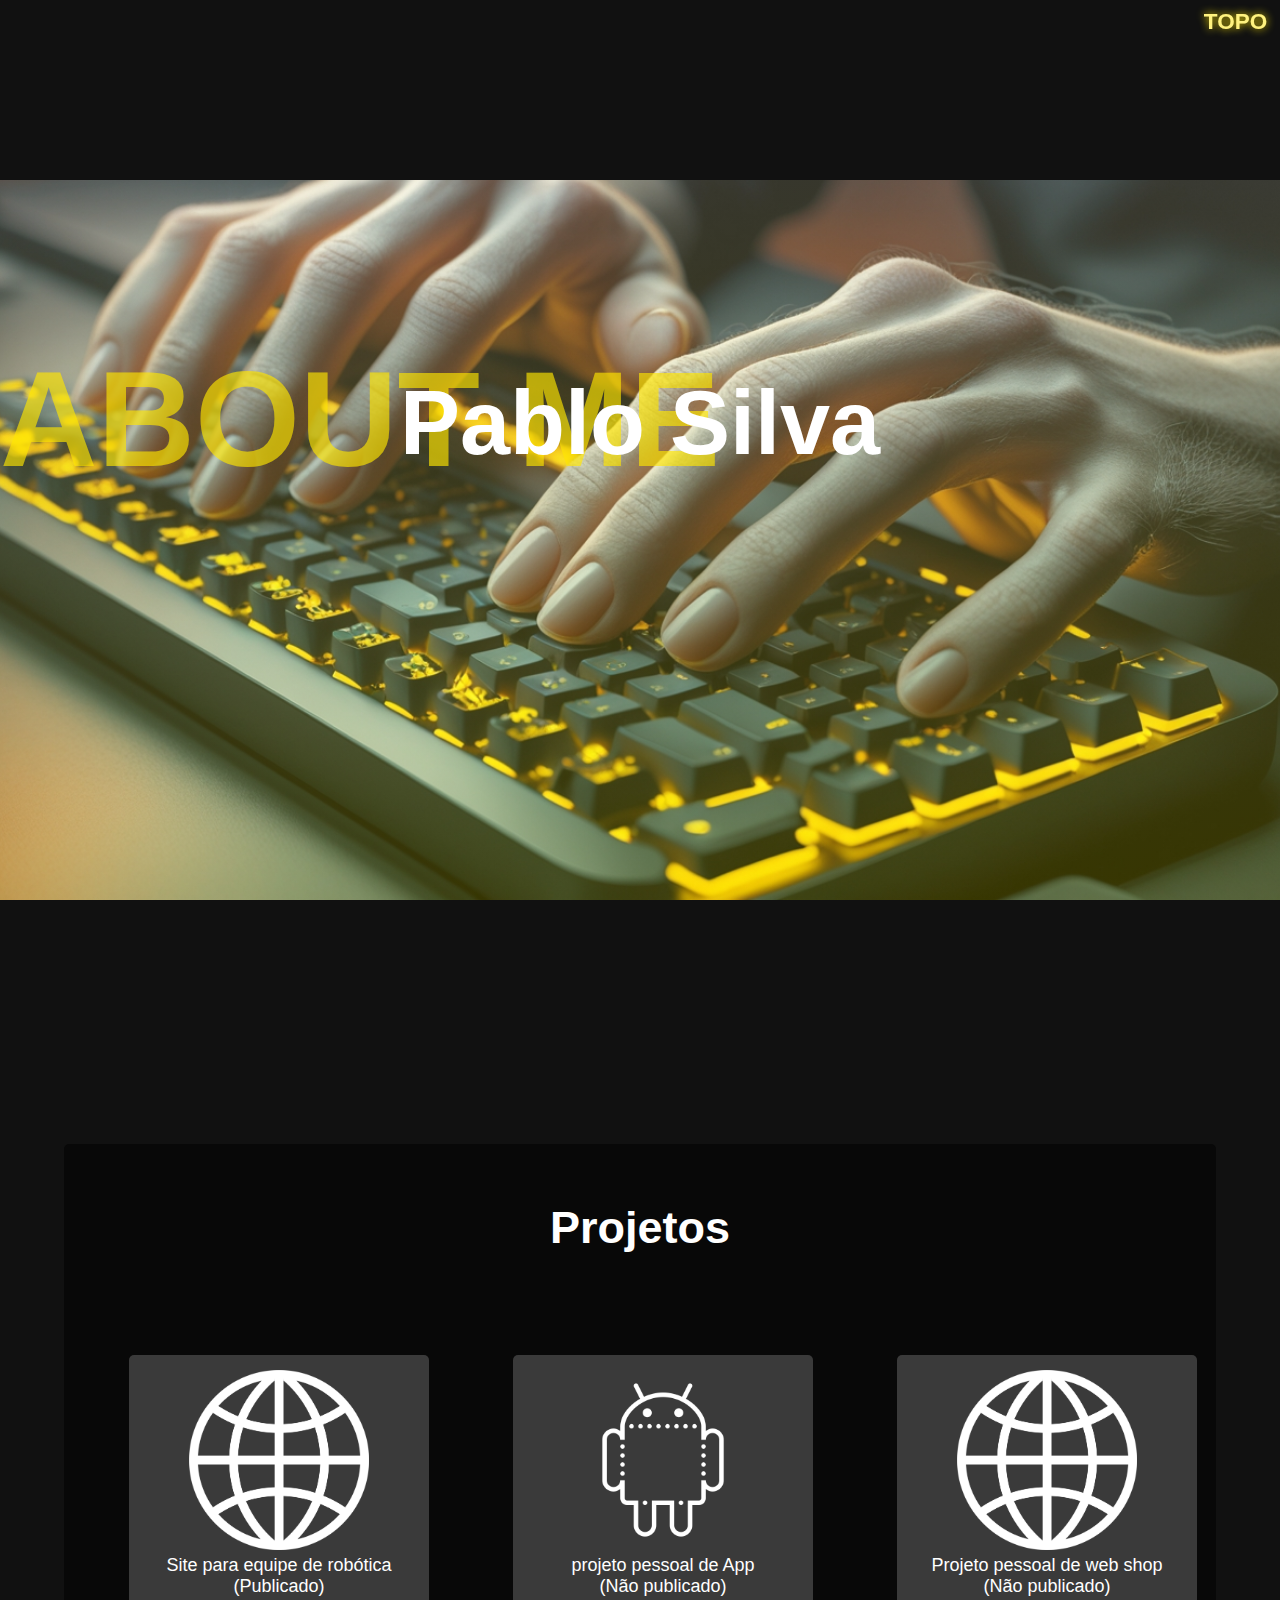
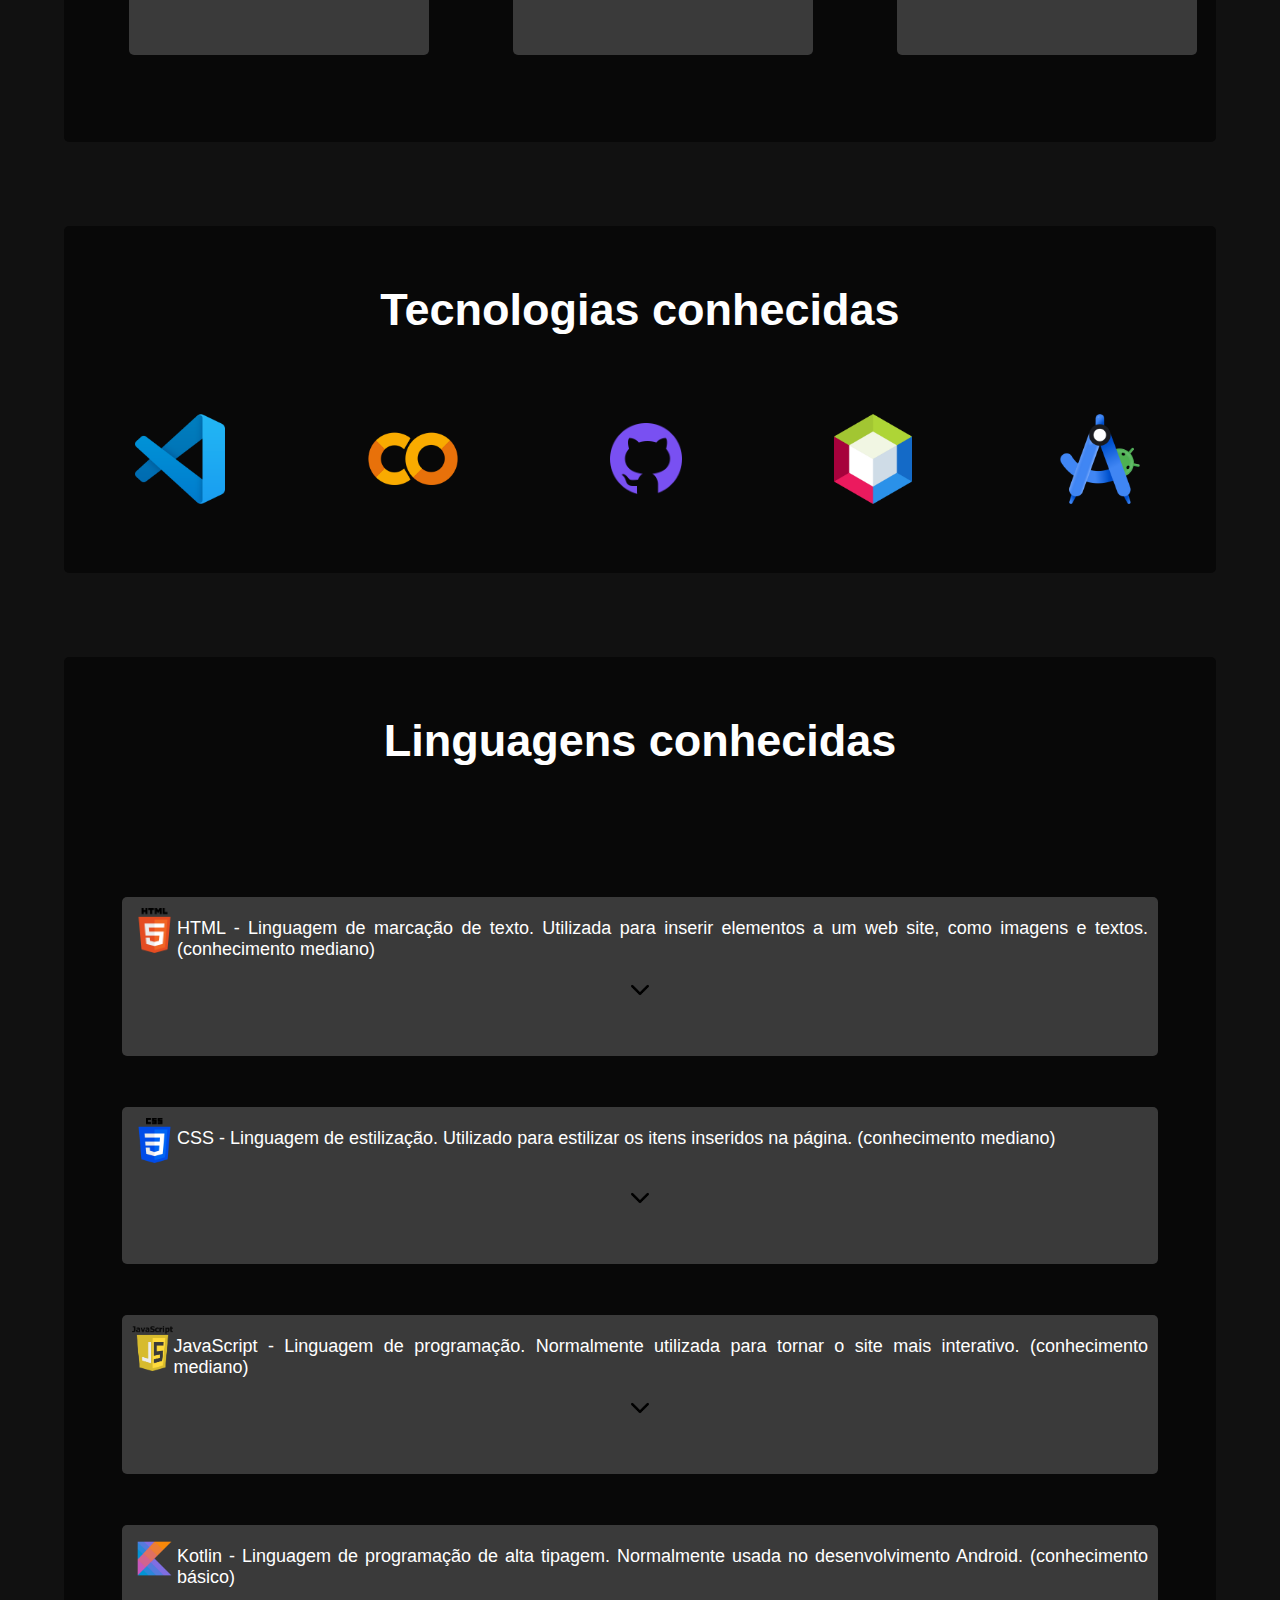
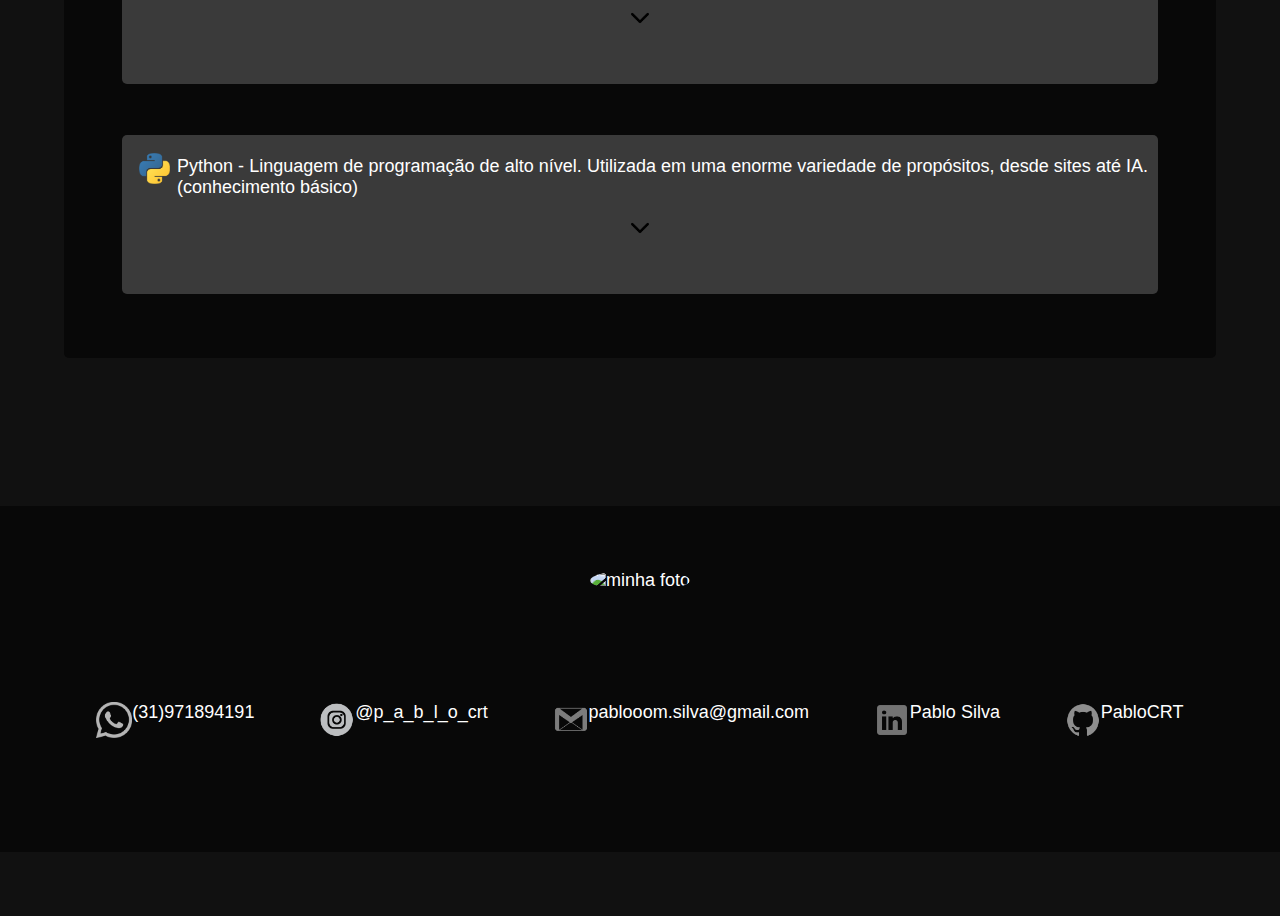
==== index.html @ 4a0a5b4a "Update index.html" ====
<!DOCTYPE html>
<html lang="pt-br" id="corpo">
<head>
    <meta charset="UTF-8">
    <meta name="viewport" content="width=device-width, initial-scale=1.0">
    <title>ABOUT ME</title>
    <link rel="stylesheet" href="style.css">
    <link rel="stylesheet" href="janela.css">
    <script src="scripts.js"></script>
    <script src="janela.js"></script>

    <link rel="preconnect" href="https://fonts.googleapis.com">
    <link rel="preconnect" href="https://fonts.gstatic.com" crossorigin>
    <link href="https://fonts.googleapis.com/css2?family=Charm:wght@400;700&family=Kanit:ital,wght@0,100;0,200;0,300;0,400;0,500;0,600;0,700;0,800;0,900;1,100;1,200;1,300;1,400;1,500;1,600;1,700;1,800;1,900&family=Lato:ital,wght@0,100;0,300;0,400;0,700;0,900;1,100;1,300;1,400;1,700;1,900&display=swap" rel="stylesheet">
</head>
<body>

    <nav id="navBar">
        <button id="linkInt" onclick="scrollToTop('cabeca')"><b>TOPO</b></button>
    </nav>

    <header id="topo">
        <div class="titulo">
            <h1 id="contrate">ABOUT ME</h1>
            <h2>Pablo Silva</h2>
        </div>
    </header>

    <section class="projetos">
        <h1>Projetos</h1>
        <br>
        <div class="flexBox">
            <a href="https://atena-tbr.com.br/" target="_blank"><div class="janela"><img src="assets/siteWeb.png" alt="siteAtena2024"><br><p>Site para equipe de robótica <br>(Publicado)</p></div></a>

            <a href="https://github.com/PabloCRT/projetoAndroid" target="_blank"><div class="janela"><img src="assets/android.png" alt="appAndroide"><br><p>projeto pessoal de App <br>(Não publicado)</p></div></a>
            
            <a href="https://github.com/PabloCRT/projeto-Growfi" target="_blank"><div class="janela"><img src="assets/siteWeb.png" alt="siteGrowth"><br><p>Projeto pessoal de web shop <br>(Não publicado)</p></div></a>
        </div>
    </section>
    <br>
    <br>
    <br>
    <br>
    <section class="texto">
        <h1>Tecnologias conhecidas</h1>
        <br>
        <div class="tecs">
            <a href="https://code.visualstudio.com/" target="_blank"><img src="assets/vsCode.png" alt="vsCode"></a>
            <a href="https://colab.research.google.com/" target="_blank"><img src="assets/gColab.png" alt="googleColab"></a>
            <a href="https://github.com/" target="_blank"><img src="assets/github.png" alt="github"></a>
            <a href="https://netbeans.apache.org/front/main/index.html" target="_blank"><img src="assets/netBean.png" alt="netBeans"></a>
            <a href="http://surl.li/modizk" target="_blank"><img src="assets/androidStudio.png" alt="AndroidStudio"></a>
        </div>
    </section>
    <br>
    <br>
    <br>
    <br>
    <section class="textoTec">
        <h1>Linguagens conhecidas</h1>
        <br>
        <div class="linguagens">

            <div class="imgFantasma" id="caixa1">
                <div class="ling">
                    <a href="https://www.hostinger.com.br/tutoriais/o-que-e-html-conceitos-basicos" target="_blank"><img src="assets/html5.png" alt=""></a>
                    <p>HTML - Linguagem de marcação de texto. Utilizada para inserir elementos a um web site, como imagens e textos. (conhecimento mediano)</p>
                </div>
                <br>
                <div class="divSeta">
                    <button id="botao" onclick="janela()" class="botao">
                        <img src="assets/seta.png" alt="" id="seta" class="seta">
                    </button>
                </div>

                <div class="imageG">
                    <img src="" alt=" " id="imgGhost" class="imgGhost">
                </div>
            </div>

            <div class="imgFantasma" id="caixa2">
                <div class="ling">
                    <a href="https://www.hostinger.com.br/tutoriais/o-que-e-css-guia-basico-de-css" target="_blank"><img src="assets/css3.png" alt=""></a>
                    <p>CSS - Linguagem de estilização. Utilizado para estilizar os itens inseridos na página. (conhecimento mediano)</p>
                </div>
                <br>
                <div class="divSeta">
                    <button id="botao2" onclick="janela2()" class="botao">
                        <img src="assets/seta.png" alt="" id="seta2" class="seta">
                    </button>
                </div>

                <div class="imageG">
                    <img src="" alt=" " id="imgGhost2" class="imgGhost">
                </div>
            </div>

            <div class="imgFantasma" id="caixa3">
                <div class="ling">
                    <a href="http://surl.li/txoodx" target="_blank"><img src="assets/javascript.png" alt=""></a>
                    <p>JavaScript - Linguagem de programação. Normalmente utilizada para tornar o site mais interativo. (conhecimento mediano)</p>
                </div>
                <br>
                <div class="divSeta">
                    <button id="botao3" onclick="janela3()" class="botao">
                        <img src="assets/seta.png" alt="" id="seta3" class="seta">
                    </button>
                </div>

                <div class="imageG">
                    <img src="" alt=" " id="imgGhost3" class="imgGhost">
                </div>
            </div>

            <div class="imgFantasma" id="caixa4">
                <div class="ling">
                    <a href="https://kotlinlang.org/" target="_blank"><img src="assets/Kotlin.png" alt=""></a>
                    <p>Kotlin - Linguagem de programação de alta tipagem. Normalmente usada no desenvolvimento Android. (conhecimento básico)</p>
                </div>
                <br>
                <div class="divSeta">
                    <button id="botao4" onclick="janela4()" class="botao">
                        <img src="assets/seta.png" alt="" id="seta4" class="seta">
                    </button>
                </div>

                <div class="imageG">
                    <img src="" alt=" " id="imgGhost4" class="imgGhost">
                </div>
            </div>

            <div class="imgFantasma" id="caixa5">
                <div class="ling">
                    <a href="https://www.python.org/" target="_blank"><img src="assets/python.png" alt=""></a>
                    <p>Python - Linguagem de programação de alto nível. Utilizada em uma enorme variedade de propósitos, desde sites até IA. (conhecimento básico)</p>
                </div>
                <br>
                <div class="divSeta">
                    <button id="botao5" onclick="janela5()" class="botao">
                        <img src="assets/seta.png" alt="" id="seta5" class="seta">
                    </button>
                </div>

                <div class="imageG">
                    <img src="" alt=" " id="imgGhost5" class="imgGhost">
                </div>
            </div>

        </div>
    </section>
    <br>
    <br>
    <br>
    <br>
    <footer id="contatos">
        <div class="perfil">
            <img src="" alt="minha foto">
        </div>
        <br>
        <br>
        <div class="flexBox flex2" id="escalaFooter">
            <div class="contato">
                <a href="https://wa.me/5531971894191?text=Ol%C3%A1!%20Eu%20me%20chamo%20Pablo.%20Como%20posso%20ajudar?%20" target="_blank">
                    <img src="assets/telefone.png" alt="telefone">
                    <p>(31)971894191</p>
                </a>
            </div>
            
            <div class="contato">
                <a href="https://www.instagram.com/p_a_b_l_o_crt/" target="_blank">
                    <img src="assets/insta.png" alt="instagram">
                    <p>@p_a_b_l_o_crt</p>
                </a>
            </div>
            
            <div class="contato">
                <a href="https://mail.google.com/mail/u/0/#inbox?compose=GTvVlcSDZqkHxcFgrZMDxVffTCGcTTNpLvnSDmGZftzXzGLhFBHbNChtNvbQHZCkjShGxcNQtddGh" target="_blank">
                    <img src="assets/gmail.png" alt="email">
                    <p>pablooom.silva@gmail.com</p>
                </a>
            </div>
            
            <div class="contato">
                <a href="https://www.linkedin.com/in/pablo-silva-807909343/" target="_blank">
                    <img src="assets/linkedin.png" alt="email">
                    <p>Pablo Silva</p>
                </a>
            </div>
            
            <div class="contato">
                <a href="https://github.com/PabloCRT" target="_blank">
                    <img src="assets/gitCinza.png" alt="email">
                    <p>PabloCRT</p>
                </a>
            </div>
        </div>
    </footer>
    
</body>
</html>
---- style.css ----
*{
    padding: 0;
    margin: 0;
}
:root{
    --fundoBody: rgb(17, 17, 17);
    --cinza: rgb(17, 17, 17);
    --amarelo: rgb(255, 230, 0);
    --amareloOpacidadeMenor: rgba(255, 230, 0, 0.651);
    --branco: white;
    --cinza: rgb(58, 58, 58);
    --pretoCaixas: rgb(8, 8, 8);
}

body{
    font-family: Arial, Helvetica, sans-serif;
    background-color: var(--fundoBody);
    overflow-x: hidden;
    font-size: 2vh;
    color: var(--branco);
}

nav{
    height: 20vh;
    max-width: 100%;
    transition: ease .5s;

    position: sticky;
    top: 0;

    & button{
        font-size: 2.5vh;
        color: rgb(255, 242, 127);
        border: none;
        background-color: transparent;
        cursor: pointer;
        position: absolute;
        right: 1%;
        top: 5%;
        text-shadow: 0px 0px 8px var(--amarelo);
    }
}

/* Apresentação (INÍCIO) */
header{
    position: relative;
    text-align: center;
    height: 100vh;
    max-width: 100%;
    background: linear-gradient(rgba(255, 255, 255, 0.212), rgba(255, 251, 2, 0.212)), url(assets/digitação.jpg);
    background-repeat: no-repeat;
    background-size: cover;
    background-position: top;
    background-attachment: fixed;

    & h1{
        position: absolute;
        font-size: 15vh;
        z-index: 1000;
        color: var(--amareloOpacidadeMenor);
        margin-top: 12.62%;
        margin-left: 0;
        animation: contrateMe 2s ease forwards;
    }

    & h2{
        position: relative;
        font-size: 10vh;
        padding-top: 15%;
        z-index: 1000;
        color: var(--branco);
    }
}

@keyframes contrateMe {
    from{
        margin-left: -55%;
    }

    to{
        margin-left: 20%;
    }
}
/* Apresentação (FIM) */

/* animação scroll dos projetos (INÍVIO) */
@keyframes scrollProjs {
    from{
        background-color: transparent;
        border: solid 5px rgb(255, 242, 127);
    }

    to{
        background-color: transparent;
        box-shadow: 0px 0px 10px rgb(255, 230, 0), 0px 0px 20px rgb(255, 230, 0), 
        inset 0px 0px 10px rgb(255, 230, 0), inset 0px 0px 20px rgb(255, 230, 0);
        border: solid 5px rgb(255, 242, 127);
    }
}
/* animação scroll dos projetos (FIM) */

.projetos{
    width: 90%;
    margin-left: 5%;
    margin-top: 5%;
    background-color: var(--pretoCaixas);
    text-align: center;
    border-radius: 5px;
    padding-bottom: 5%;
    & h1{
        padding: 5%;
        font-size: 5vh;
        color: var(--branco);
    }

    & .flexBox{
        width: 100%;
        padding: 2%;
        display: flex;
        justify-content: space-around;

        & a{
            text-decoration: none;
            color: var(--preto);

            & .janela{
                height: 300px;
                width: 300px;
                background-color: var(--cinza);
                transition: ease 1s;
                cursor: pointer;
                border-radius: 5px;
                animation: scrollProjs 5s ease forwards;
                animation-timeline: view();
                animation-range: cover 0% cover 70%;
    
                & img{
                    height: 20vh;
                    margin-top: 5%;
                }
            }
        }
    }
}

.flexBox:hover > :not(:hover){
    opacity: .4;
    transform: scale(0.9);
    transition: .5s ease;
}

.texto{
    background-color: var(--pretoCaixas);
    max-width: 90%;
    margin-left: 5%;
    text-align: center;
    border-radius: 5px;
    padding-bottom: 5%;

    & h1{
        font-size: 5vh;
        padding: 5%;
        color: var(--branco);
    }

    & .tecs{
        width: 100%;
        display: flex;
        justify-content: space-around;
    }

    & img{
        height: 10vh;
        animation: scroll 5s ease forwards;
        animation-timeline: view();
        animation-range: cover 0% cover 70%;
    }
}

.textoTec{
    background-color: var(--pretoCaixas);
    max-width: 90%;
    margin-left: 5%;
    text-align: center;
    border-radius: 5px;
    padding-bottom: 5%;
    margin-bottom: 5%;

    & h1{
        font-size: 5vh;
        padding: 5%;
        color: var(--branco);
    }

    & .linguagens{
        display: block;
        text-align: justify;
        padding-left: 5%;
        padding-right: 5%;

        & .imgFantasma{
            text-align: justify;
            position: relative;
            margin-top: 5%;
            background-color: var(--cinza);
            padding: 1%;
            border-radius: 5px;

            animation: scroll 5s ease forwards;
            animation-timeline: view();
            animation-range: cover 0% cover 40%;

            & .divSeta{
                text-align: center;

                & button{
                    background-color: transparent;
                    border: none;

                    & img{
                        height: 2vh;
                        transition: ease 1s forwards;
                    }
                }
            }

            & .imageG{
                text-align: center;
                padding: 1%;

                & img{
                    height: 30vh;
                }
            }

            & a{

                & img{
                    height: 5vh;
                    transition: ease .5s;
                }
            }

            & .ling{
                display: flex;
            }

            & p{
                margin-top: 1%;
            }
        }
    }
}



.ling img:hover{
    scale: 1.2;
    transition: ease .5s;
}

/* animação scroll das tecnologias (INÍVIO) */
@keyframes scroll {
    from{
        opacity: 0;
        transform: scale(0.1);
    }

    to{
        opacity: 1;
        transform: scale(1);
    }
}
/* animação scroll das tecnologias (FIM) */

footer{
    max-width: 100%;
    padding: 5%;
    margin-bottom: 5%;
    background-color: var(--pretoCaixas);
    padding-bottom: 8%;
    color: var(--branco);

    & .perfil{
        width: 100%;
        text-align: center;

        & img{
            height: 40vh;
            border-radius: 50%;
        }
    }

    & .flexBox{
        display: flex;
        justify-content: center;
        justify-content: space-around;
        margin-top: 5%;

        .contato{
            padding: 1%;
            border-radius: 5px;
            transition: ease 1s;
            
            & a{
                display: flex;
                justify-content: center;
                text-decoration: none;
                color: var(--preto);

                & img{
                    height: 4vh;
                }
            }
        }
    }
}

.contato:hover{
    background-color: var(--cinza);
    transition: ease 1s;
}
---- janela.css ----
.divSeta button img:hover{
    cursor: pointer;
    transition: ease 1s forwards;
}

.divSeta button img{
    transform: rotate(180deg);
}

.imgGhost{
    opacity: 0;
}
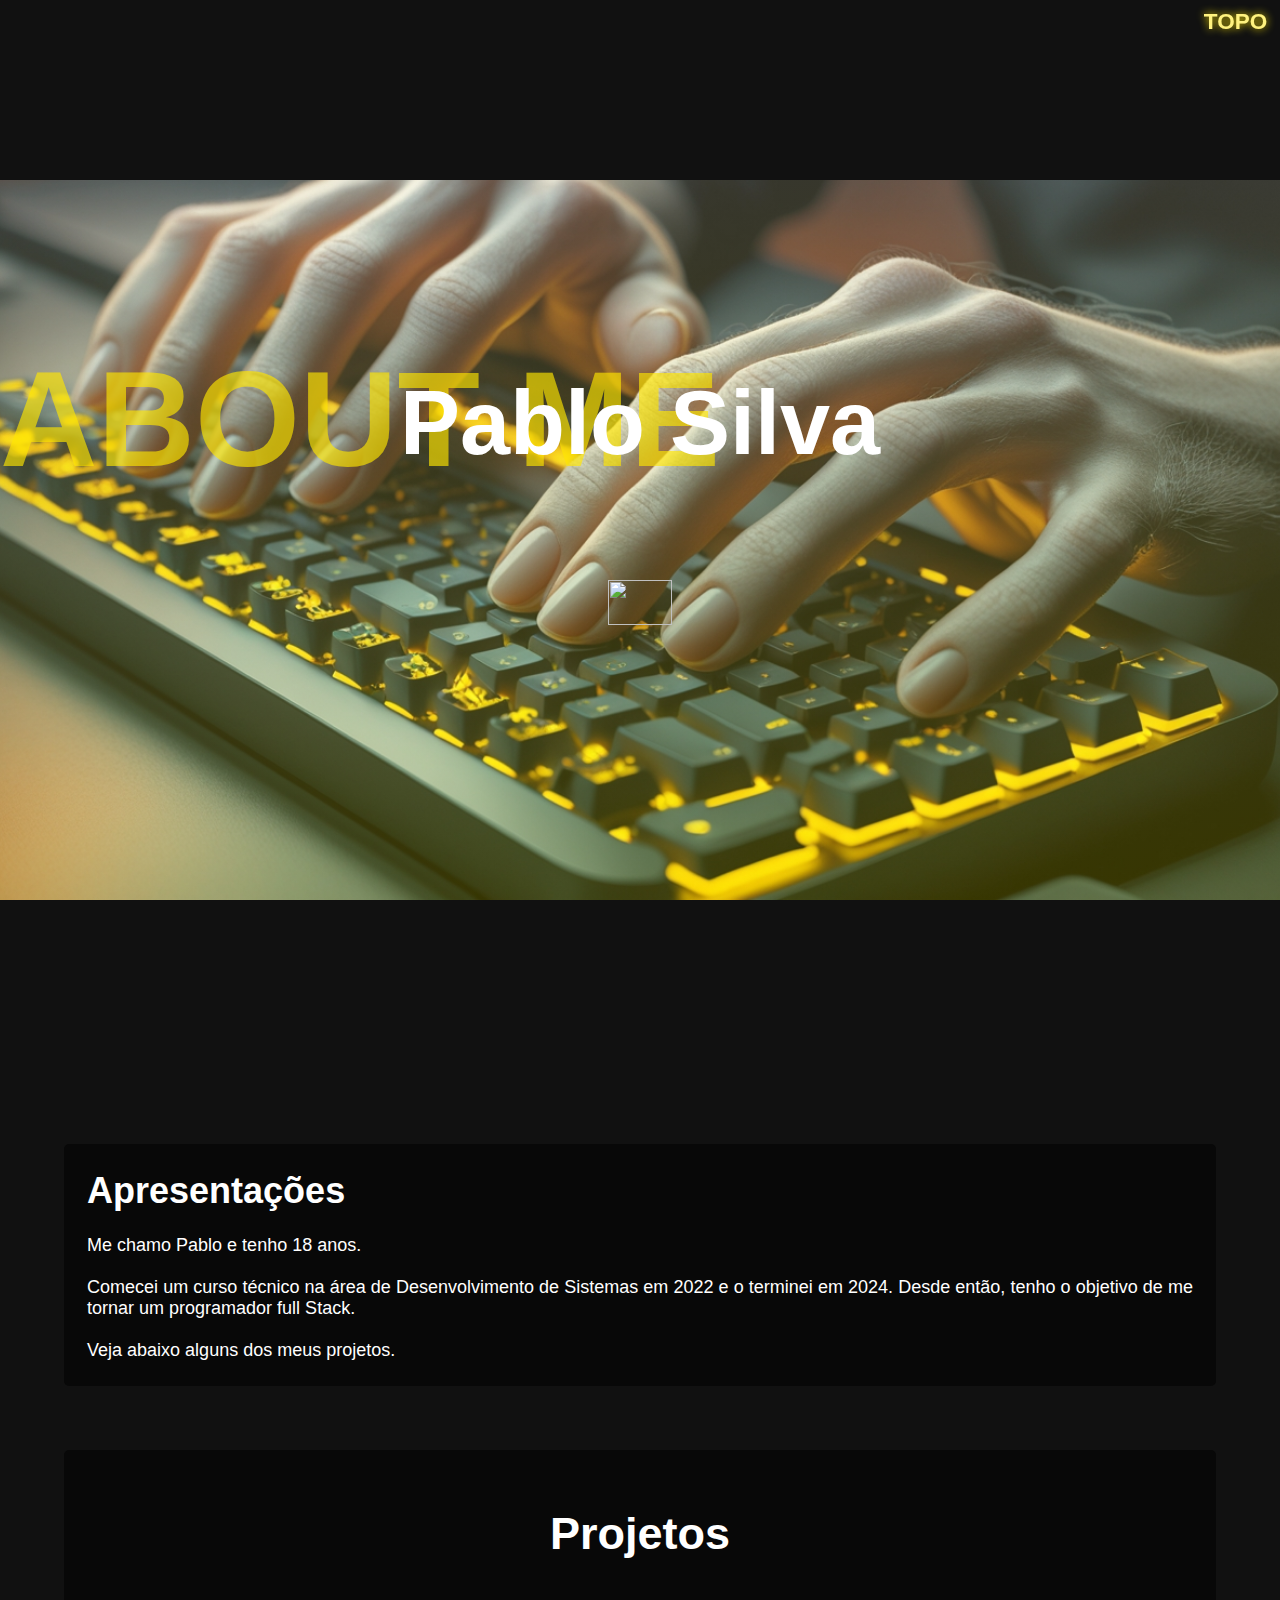
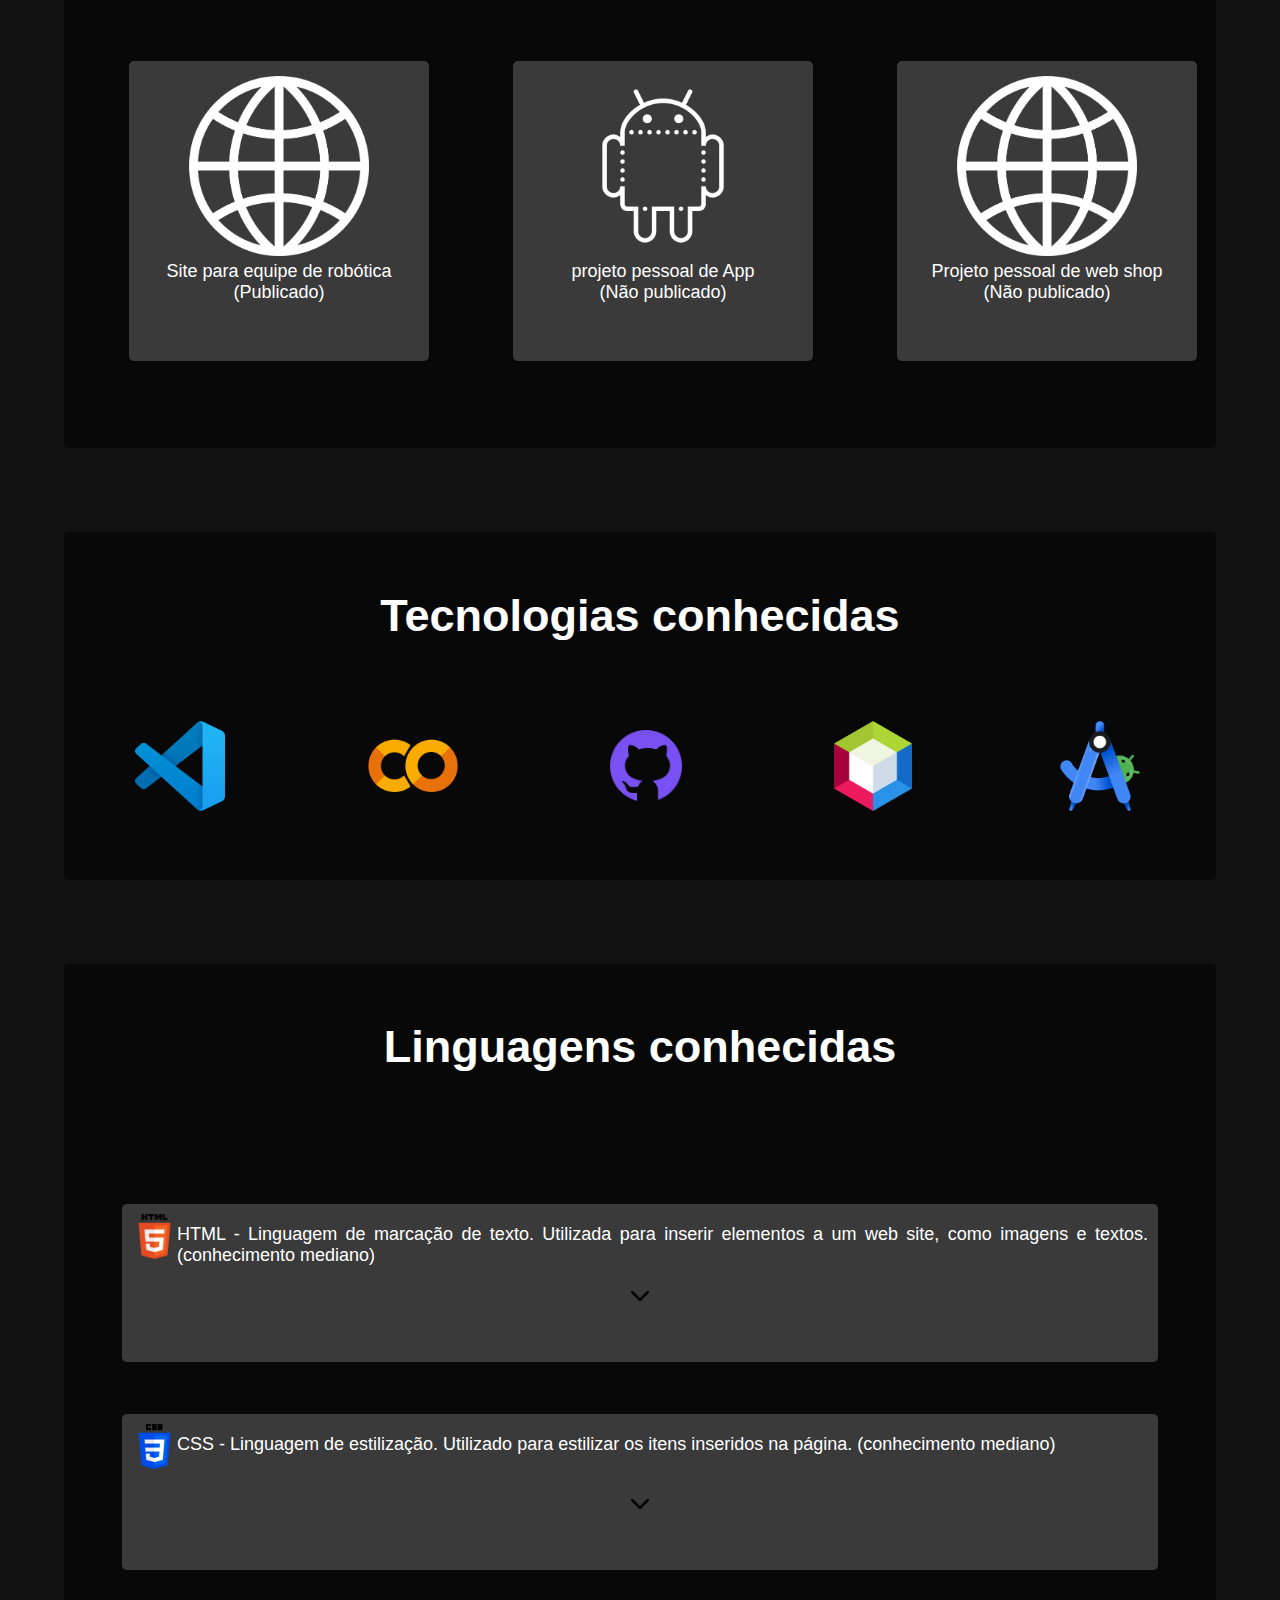
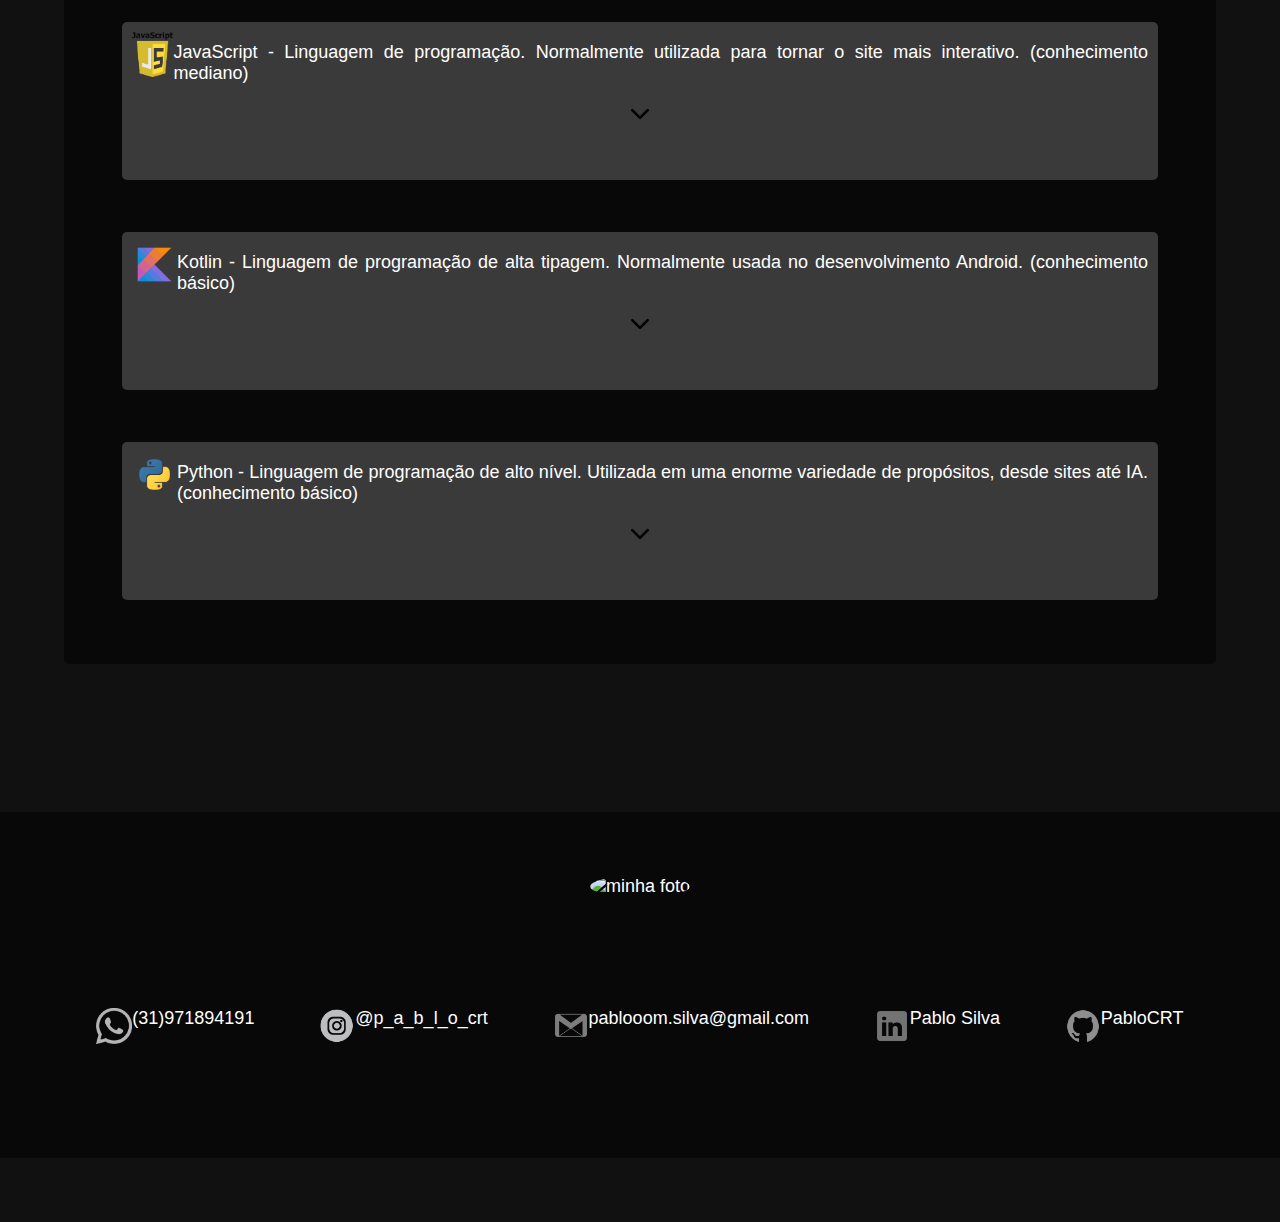
==== commit c5e2af39: "Update index.html" ====
--- a/index.html
+++ b/index.html
@@ -24,7 +24,26 @@
             <h1 id="contrate">ABOUT ME</h1>
             <h2>Pablo Silva</h2>
         </div>
+        <br>
+    <br>
+    <br>
+    <br>
+    <br>
+    <a href="#sobreMim" onclick="scrollTosection()">
+        <img src="assets/setaBranca.png" alt="" class="setaBranca">
+    </a>
     </header>
+
+    <section class="SobreMim" id="sobreMim">
+        <h1>Apresentações</h1>
+        
+        <p>
+            Me chamo Pablo e tenho 18 anos. <br><br>
+            Comecei um curso técnico na área de Desenvolvimento de Sistemas em 2022 e o terminei em 2024. Desde então, tenho o objetivo de me tornar um programador full Stack. <br><br>
+            Veja abaixo alguns dos meus projetos.
+        </p>
+    </section>
+    
 
     <section class="projetos">
         <h1>Projetos</h1>
--- a/style.css
+++ b/style.css
@@ -70,6 +70,14 @@
         z-index: 1000;
         color: var(--branco);
     }
+
+    & a{
+
+        & .setaBranca{
+            height: 5vh;
+            width: 5vw;
+        }
+    }
 }
 
 @keyframes contrateMe {
@@ -82,6 +90,26 @@
     }
 }
 /* Apresentação (FIM) */
+
+.SobreMim{
+    max-width: 90%;
+    margin-left: 5%;
+    padding: 2% 0% 2% 0%;
+    text-align: justify;
+
+    background-color: var(--pretoCaixas);
+    margin-top: 5%;
+    border-radius: 5px;
+
+    & h1{
+        margin: 0% 2% 0% 2%;
+    }
+
+    & p{
+        margin: 2% 2% 0% 2%;
+        text-align: justify;
+    }
+}
 
 /* animação scroll dos projetos (INÍVIO) */
 @keyframes scrollProjs {
--- a/janela.css
+++ b/janela.css
@@ -9,4 +9,5 @@
 
 .imgGhost{
     opacity: 0;
-}+    border-radius: 5px;
+}
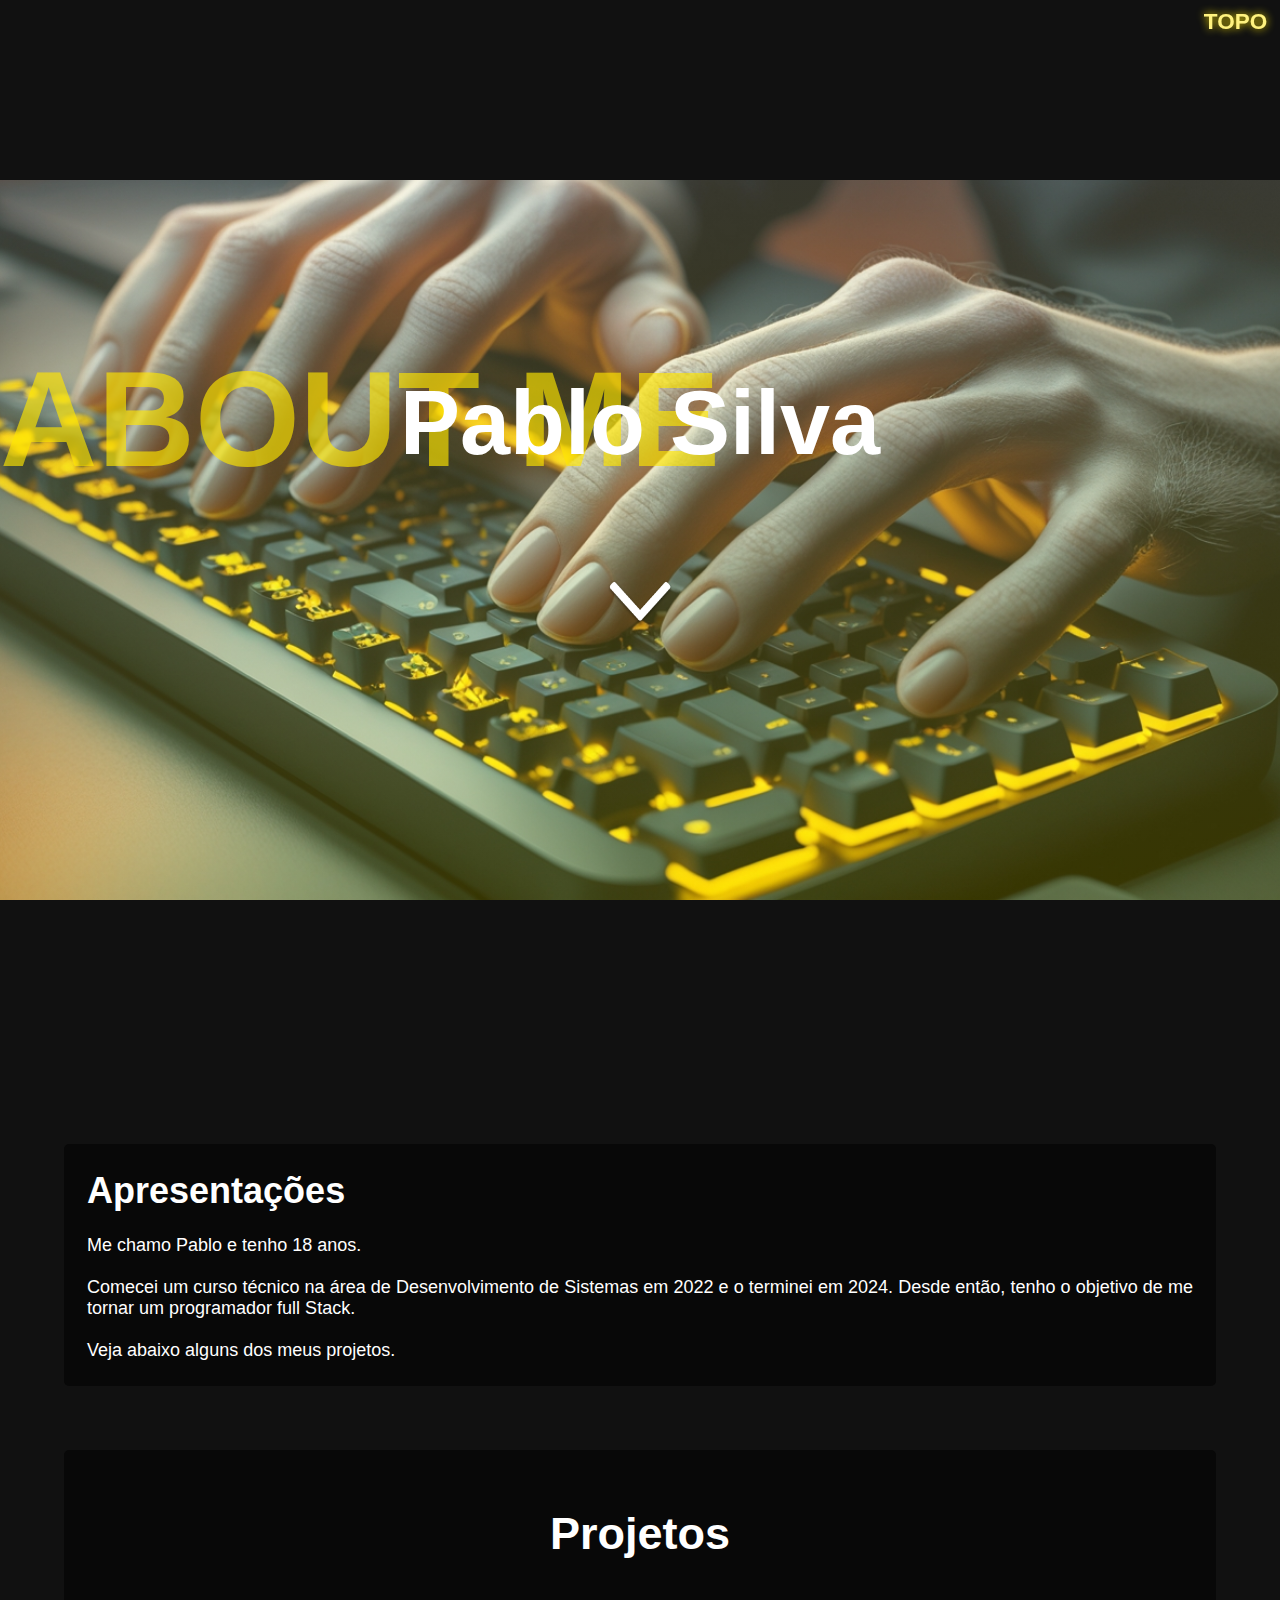
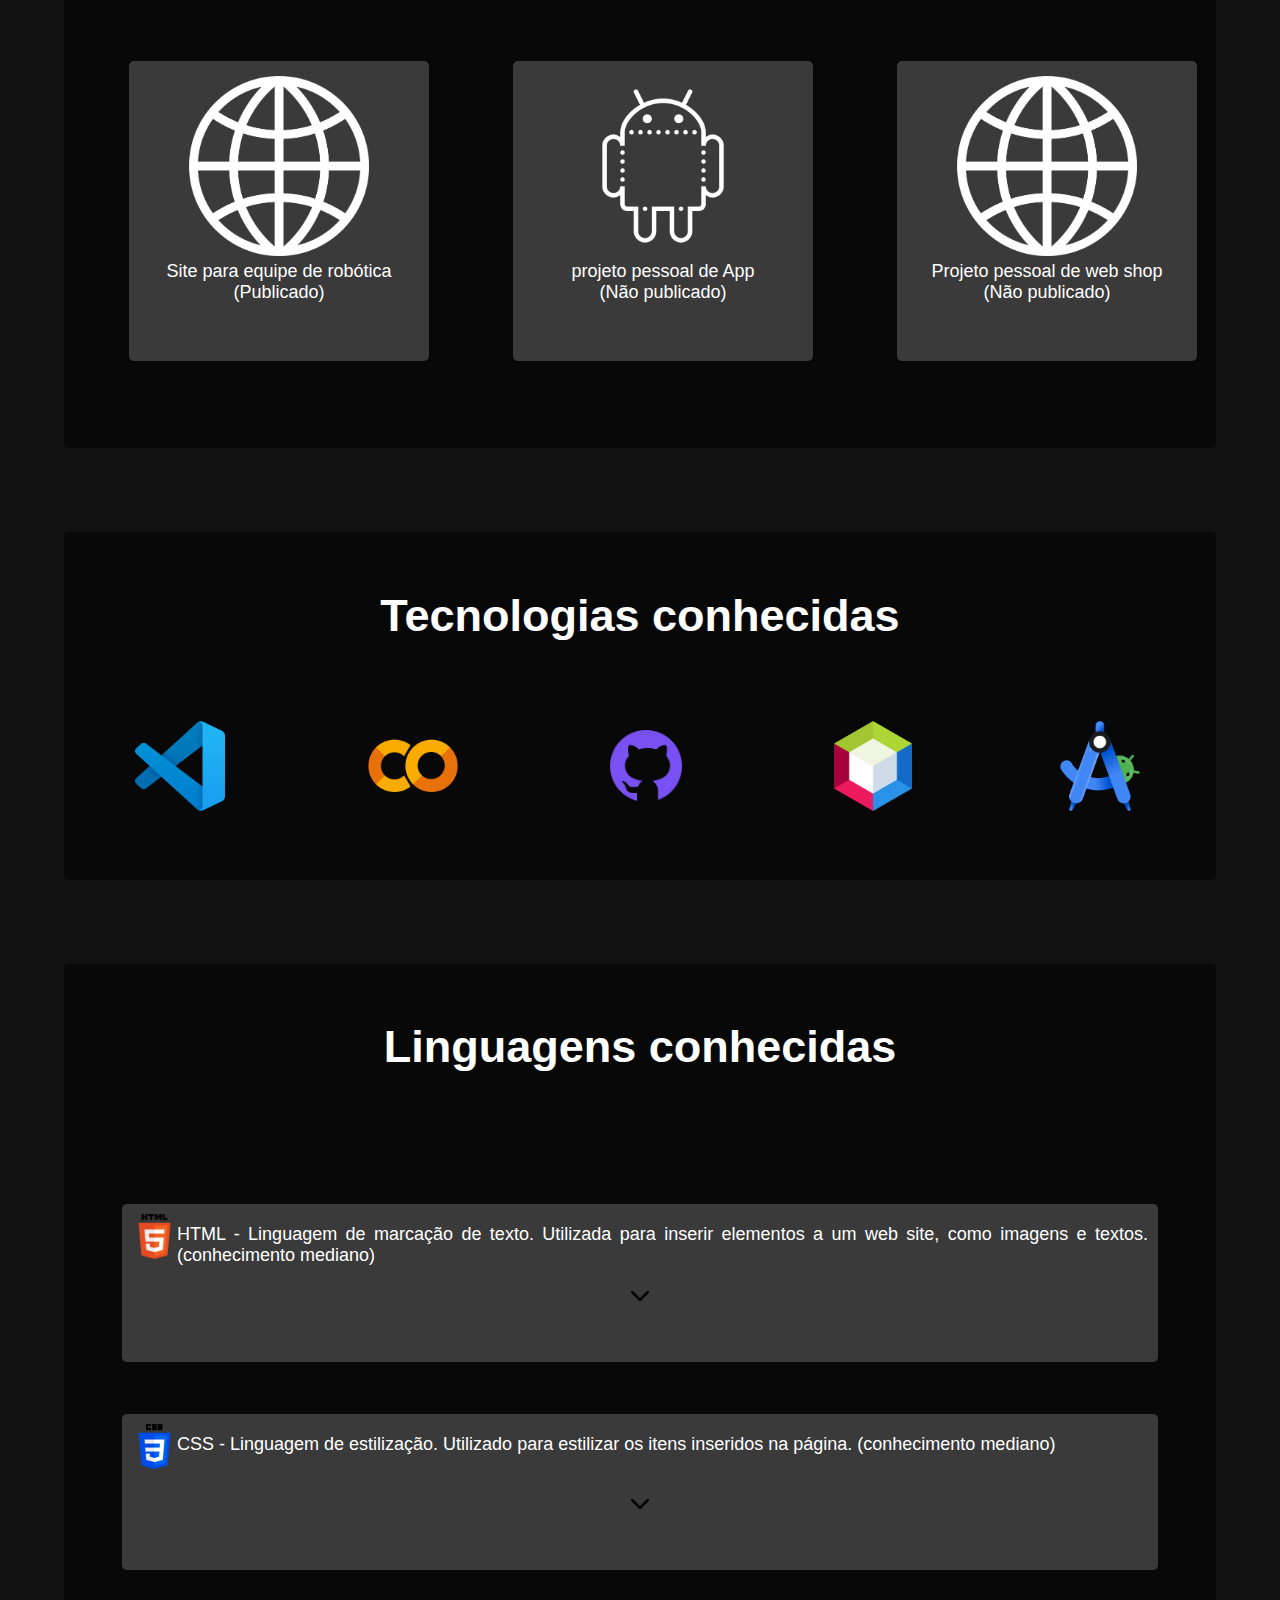
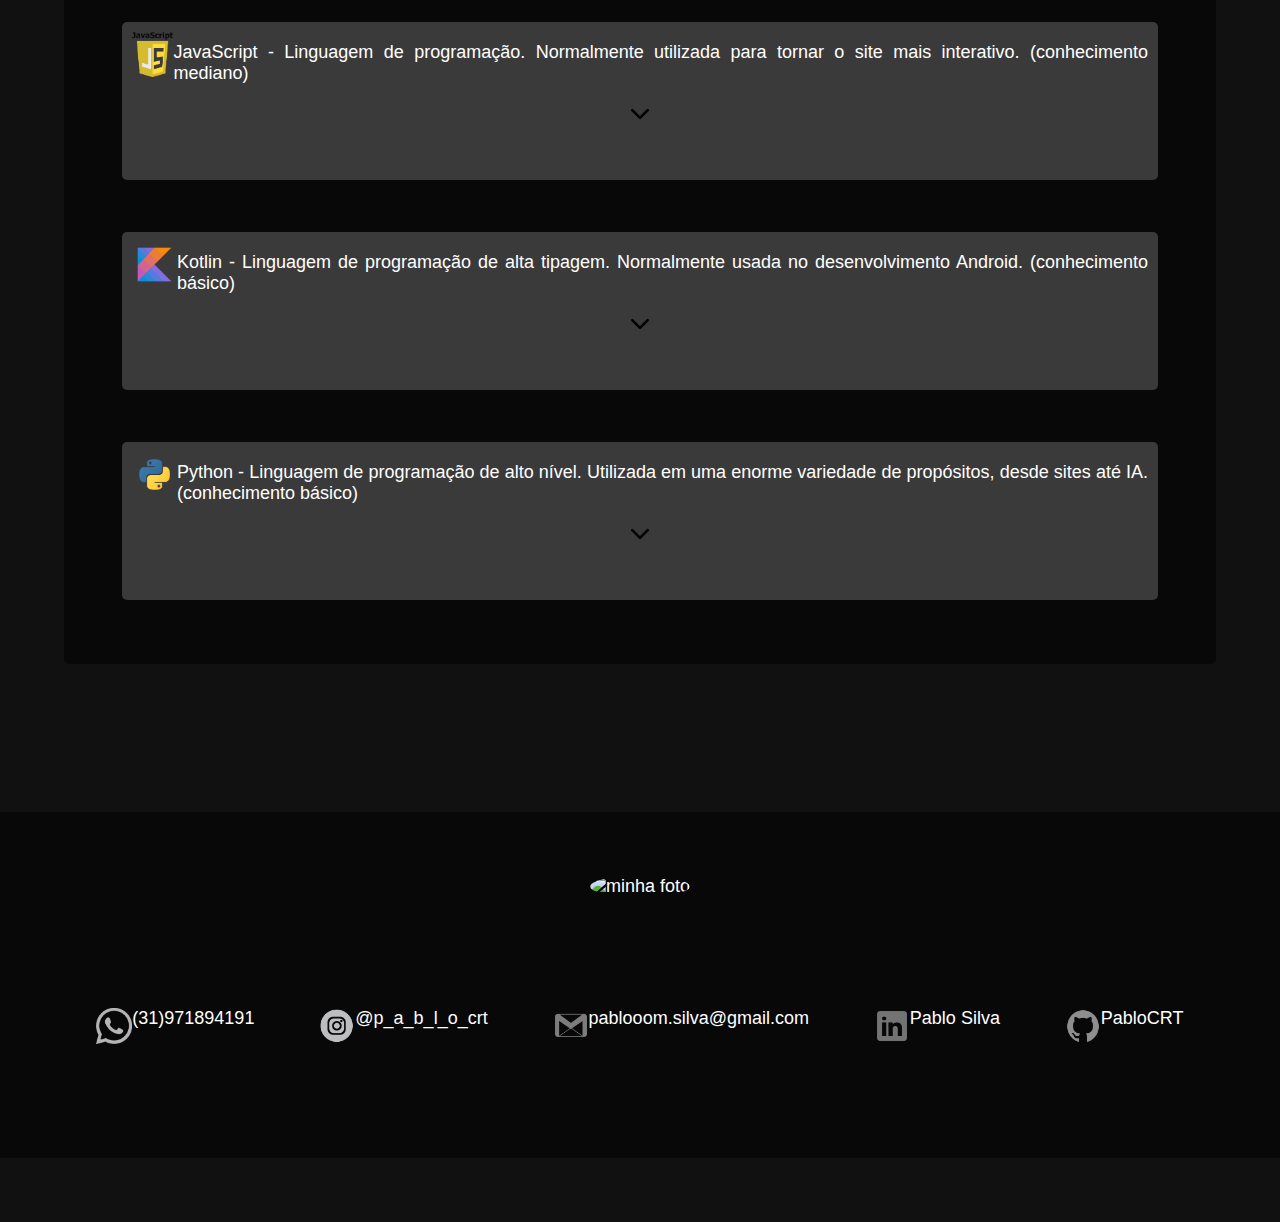
==== commit 0b5accc5: "Update index.html" ====
--- a/index.html
+++ b/index.html
@@ -29,7 +29,7 @@
     <br>
     <br>
     <br>
-    <a href="#sobreMim" onclick="scrollTosection()">
+    <a href="#sobreMim">
         <img src="assets/setaBranca.png" alt="" class="setaBranca">
     </a>
     </header>
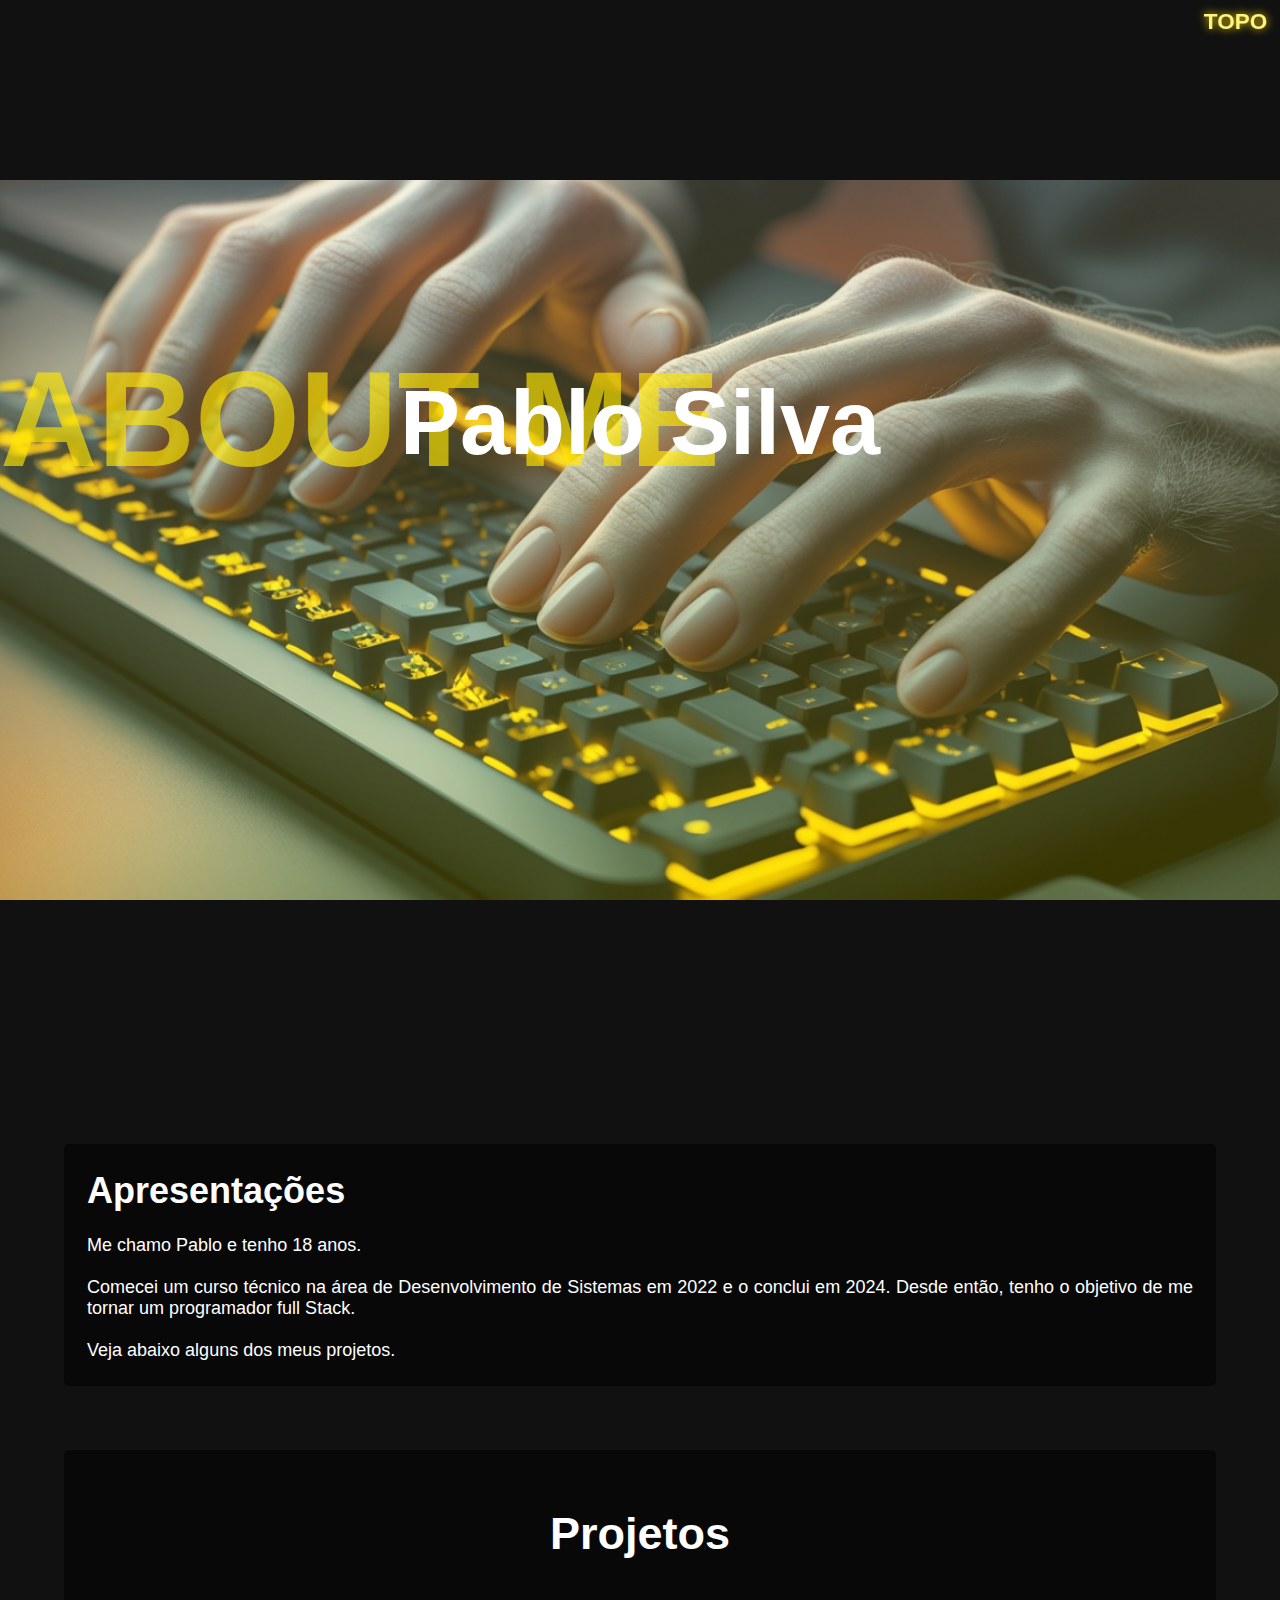
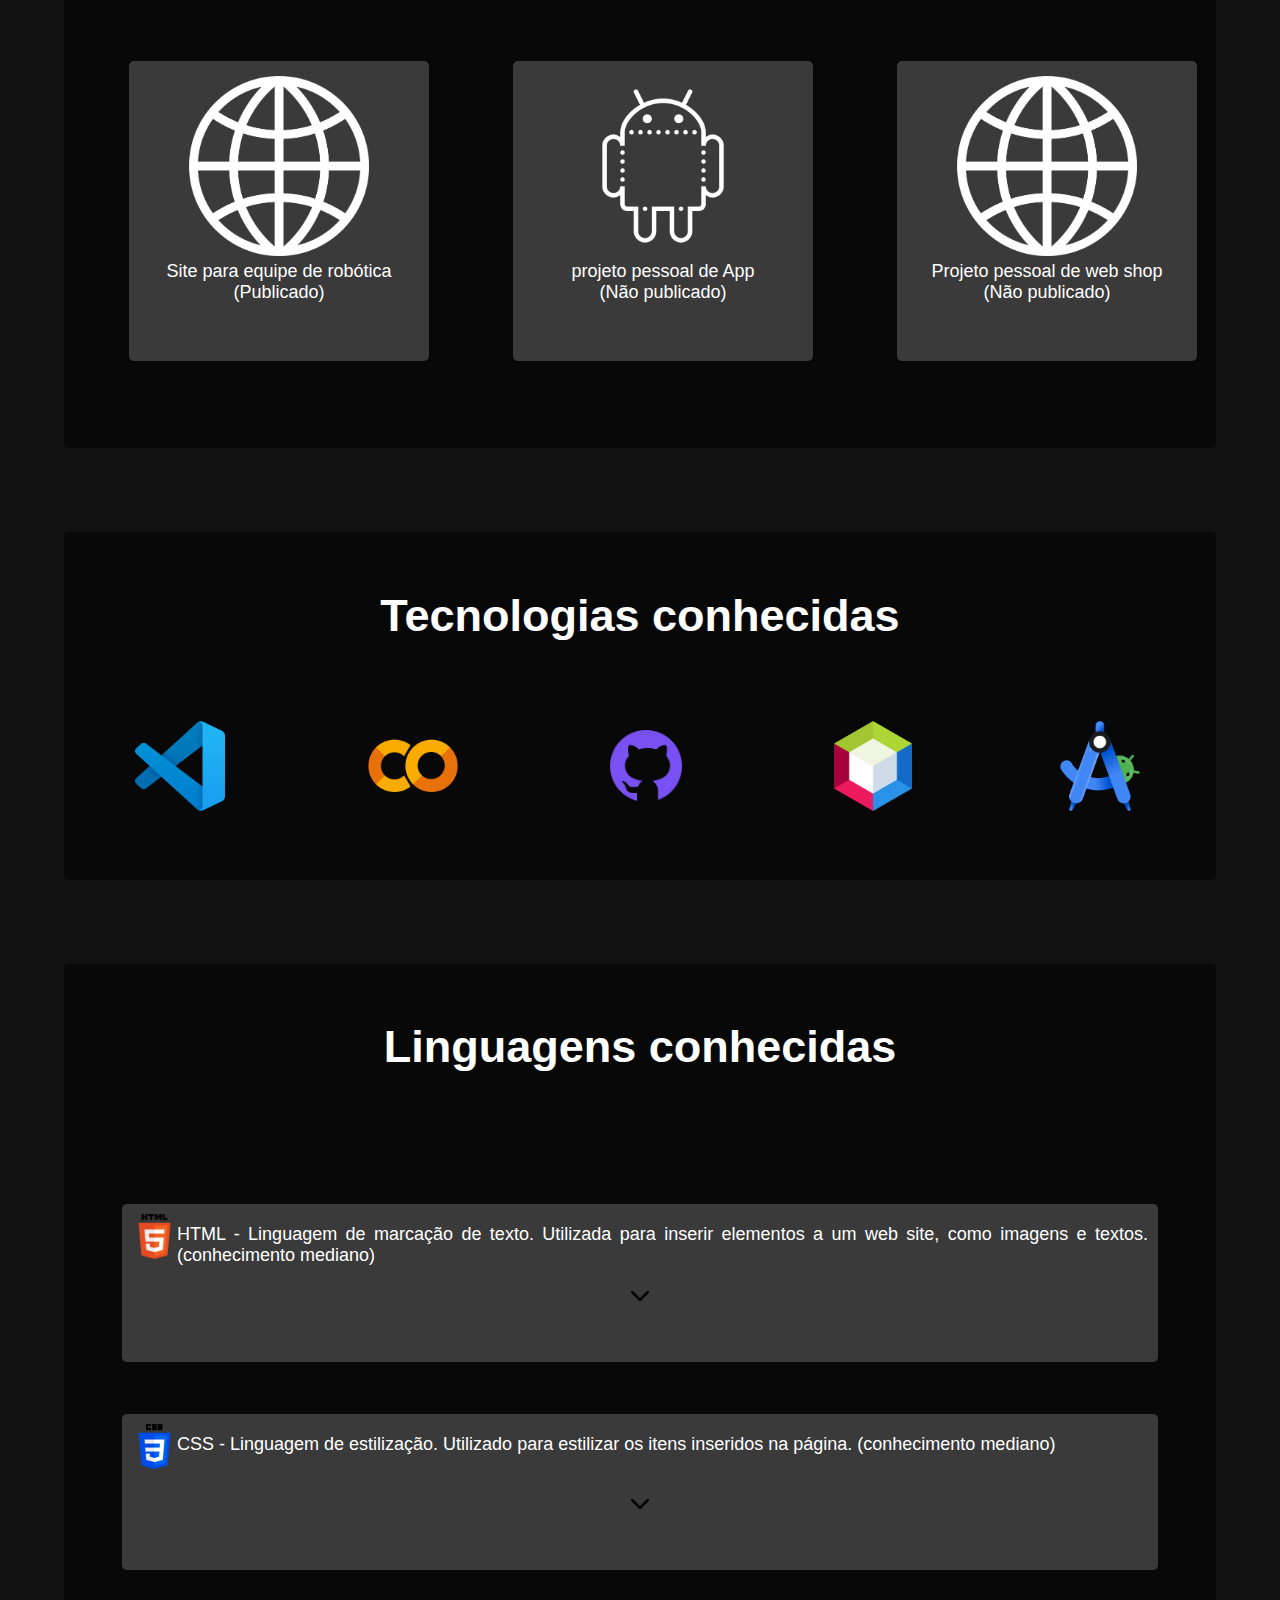
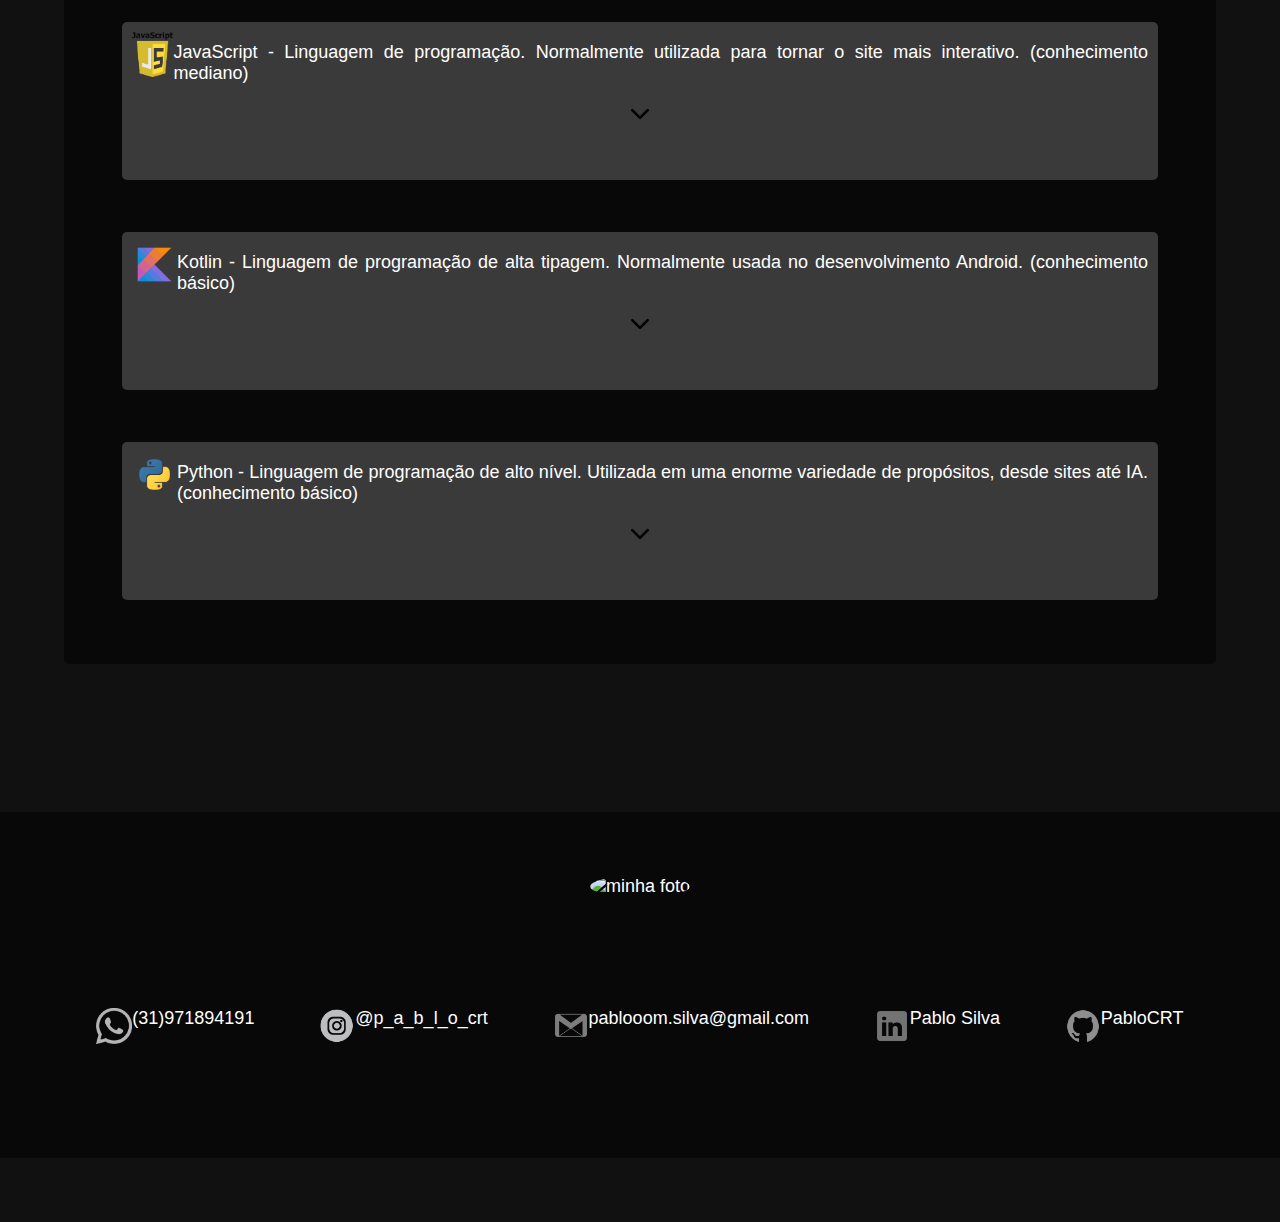
==== commit 09e5aaff: "Update index.html" ====
--- a/index.html
+++ b/index.html
@@ -6,7 +6,7 @@
     <title>ABOUT ME</title>
     <link rel="stylesheet" href="style.css">
     <link rel="stylesheet" href="janela.css">
-    <script src="scripts.js"></script>
+    <script src="scripts.js" async ></script>
     <script src="janela.js"></script>
 
     <link rel="preconnect" href="https://fonts.googleapis.com">
@@ -24,14 +24,6 @@
             <h1 id="contrate">ABOUT ME</h1>
             <h2>Pablo Silva</h2>
         </div>
-        <br>
-    <br>
-    <br>
-    <br>
-    <br>
-    <a href="#sobreMim">
-        <img src="assets/setaBranca.png" alt="" class="setaBranca">
-    </a>
     </header>
 
     <section class="SobreMim" id="sobreMim">
@@ -39,7 +31,7 @@
         
         <p>
             Me chamo Pablo e tenho 18 anos. <br><br>
-            Comecei um curso técnico na área de Desenvolvimento de Sistemas em 2022 e o terminei em 2024. Desde então, tenho o objetivo de me tornar um programador full Stack. <br><br>
+            Comecei um curso técnico na área de Desenvolvimento de Sistemas em 2022 e o conclui em 2024. Desde então, tenho o objetivo de me tornar um programador full Stack. <br><br>
             Veja abaixo alguns dos meus projetos.
         </p>
     </section>
@@ -173,7 +165,7 @@
     <br>
     <footer id="contatos">
         <div class="perfil">
-            <img src="" alt="minha foto">
+            <img src="assets/meuPerfil.png" alt="minha foto">
         </div>
         <br>
         <br>
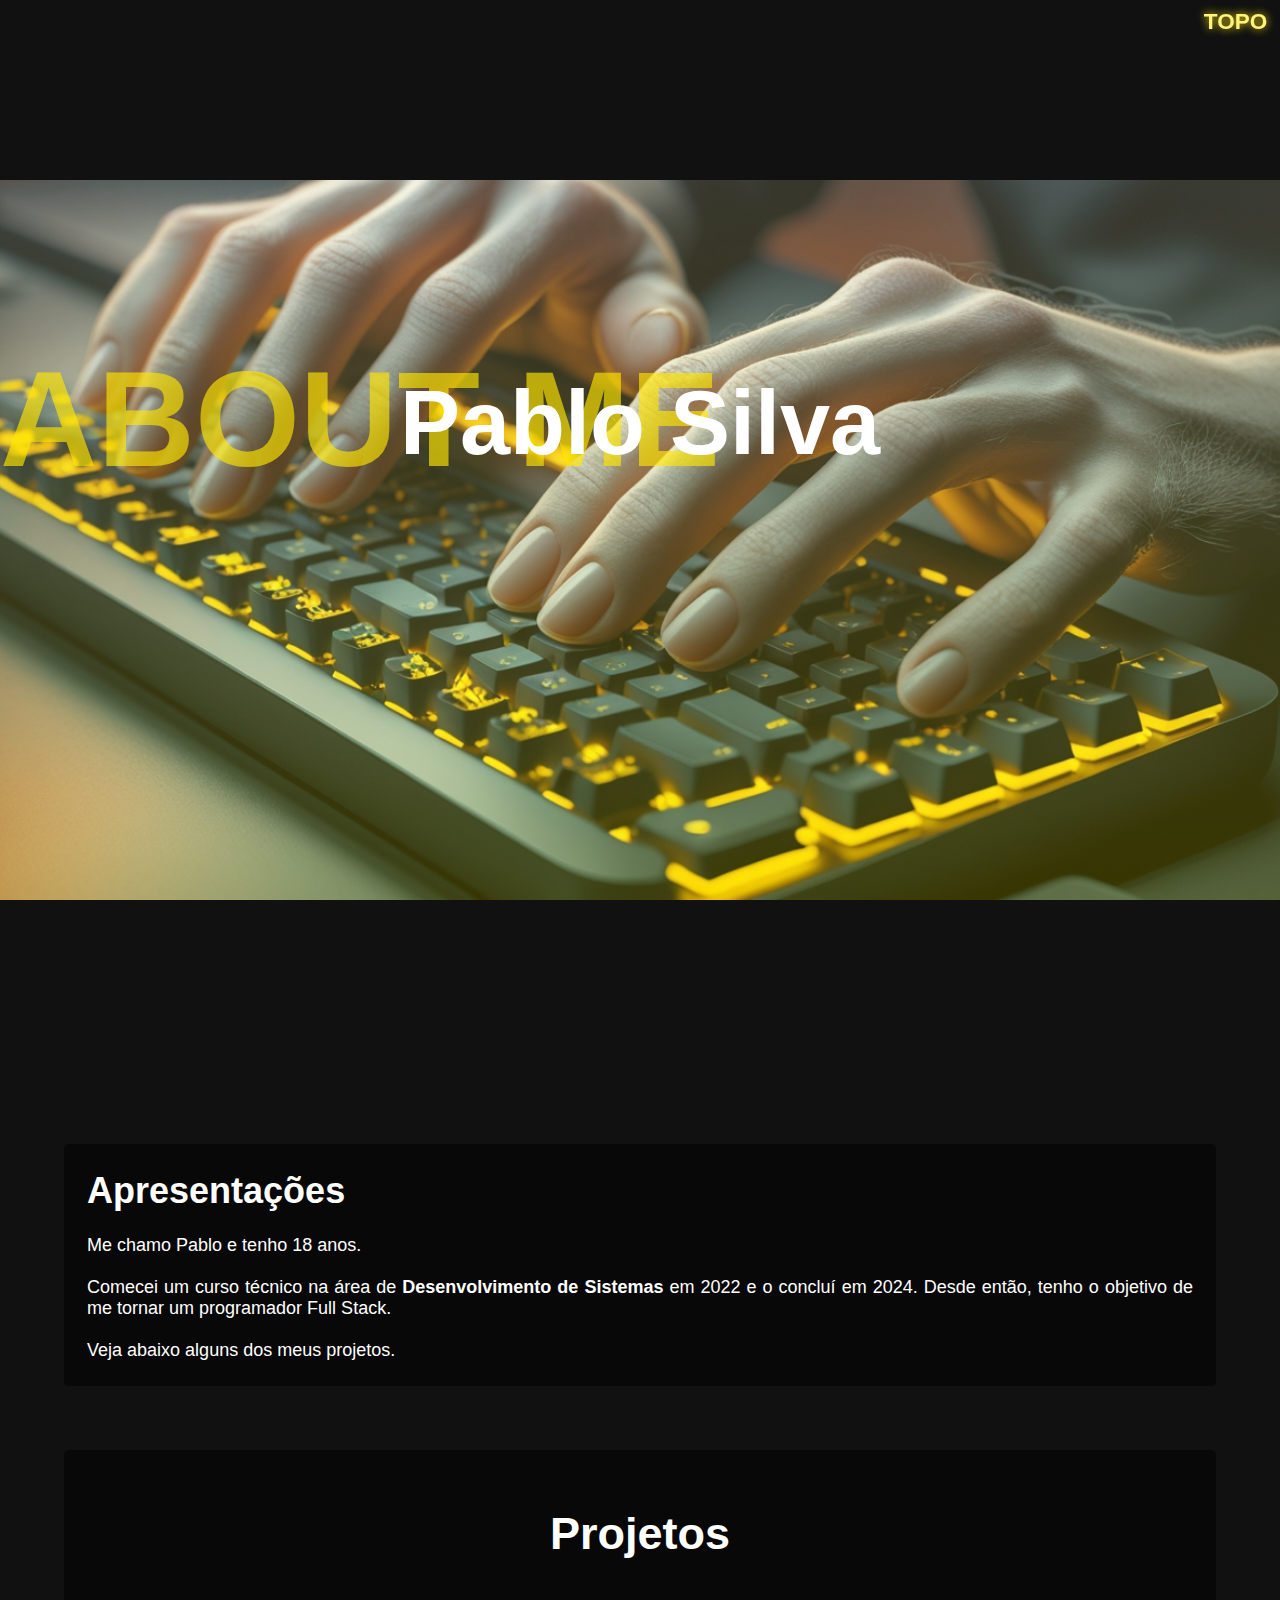
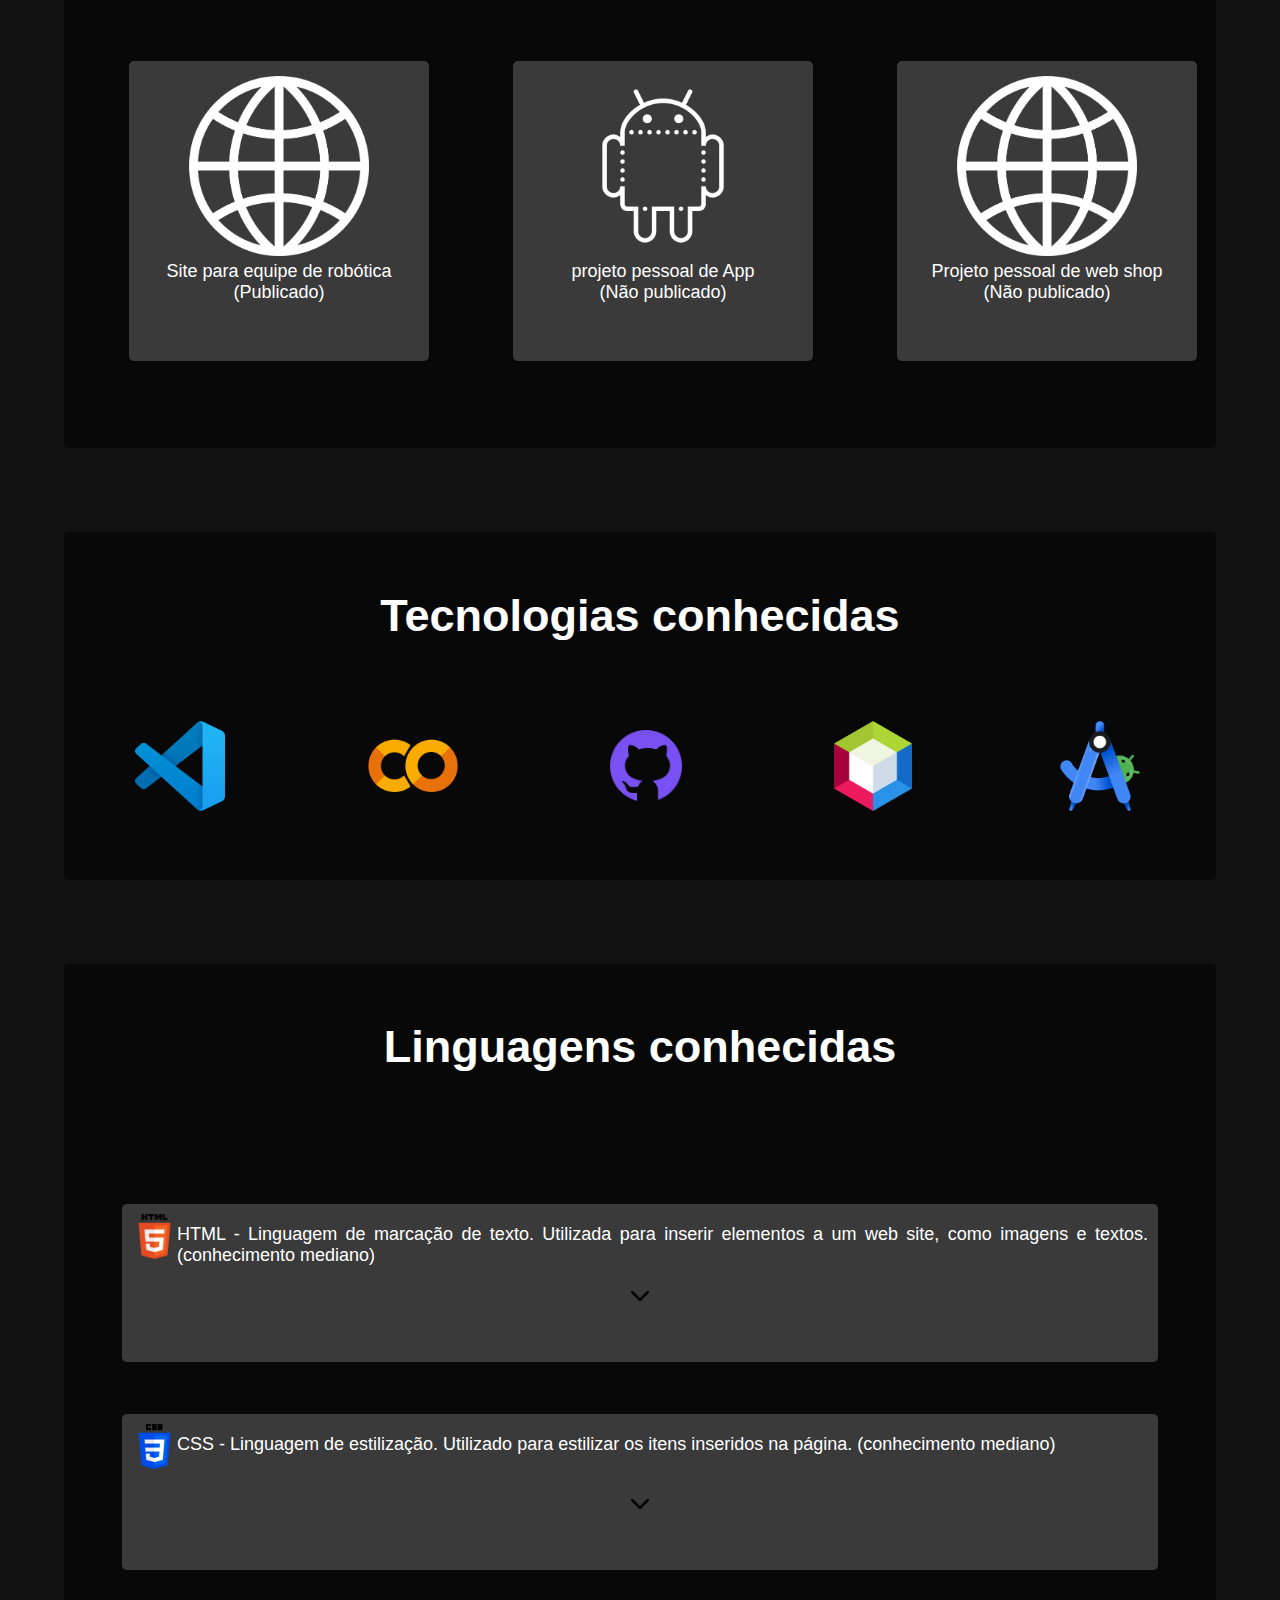
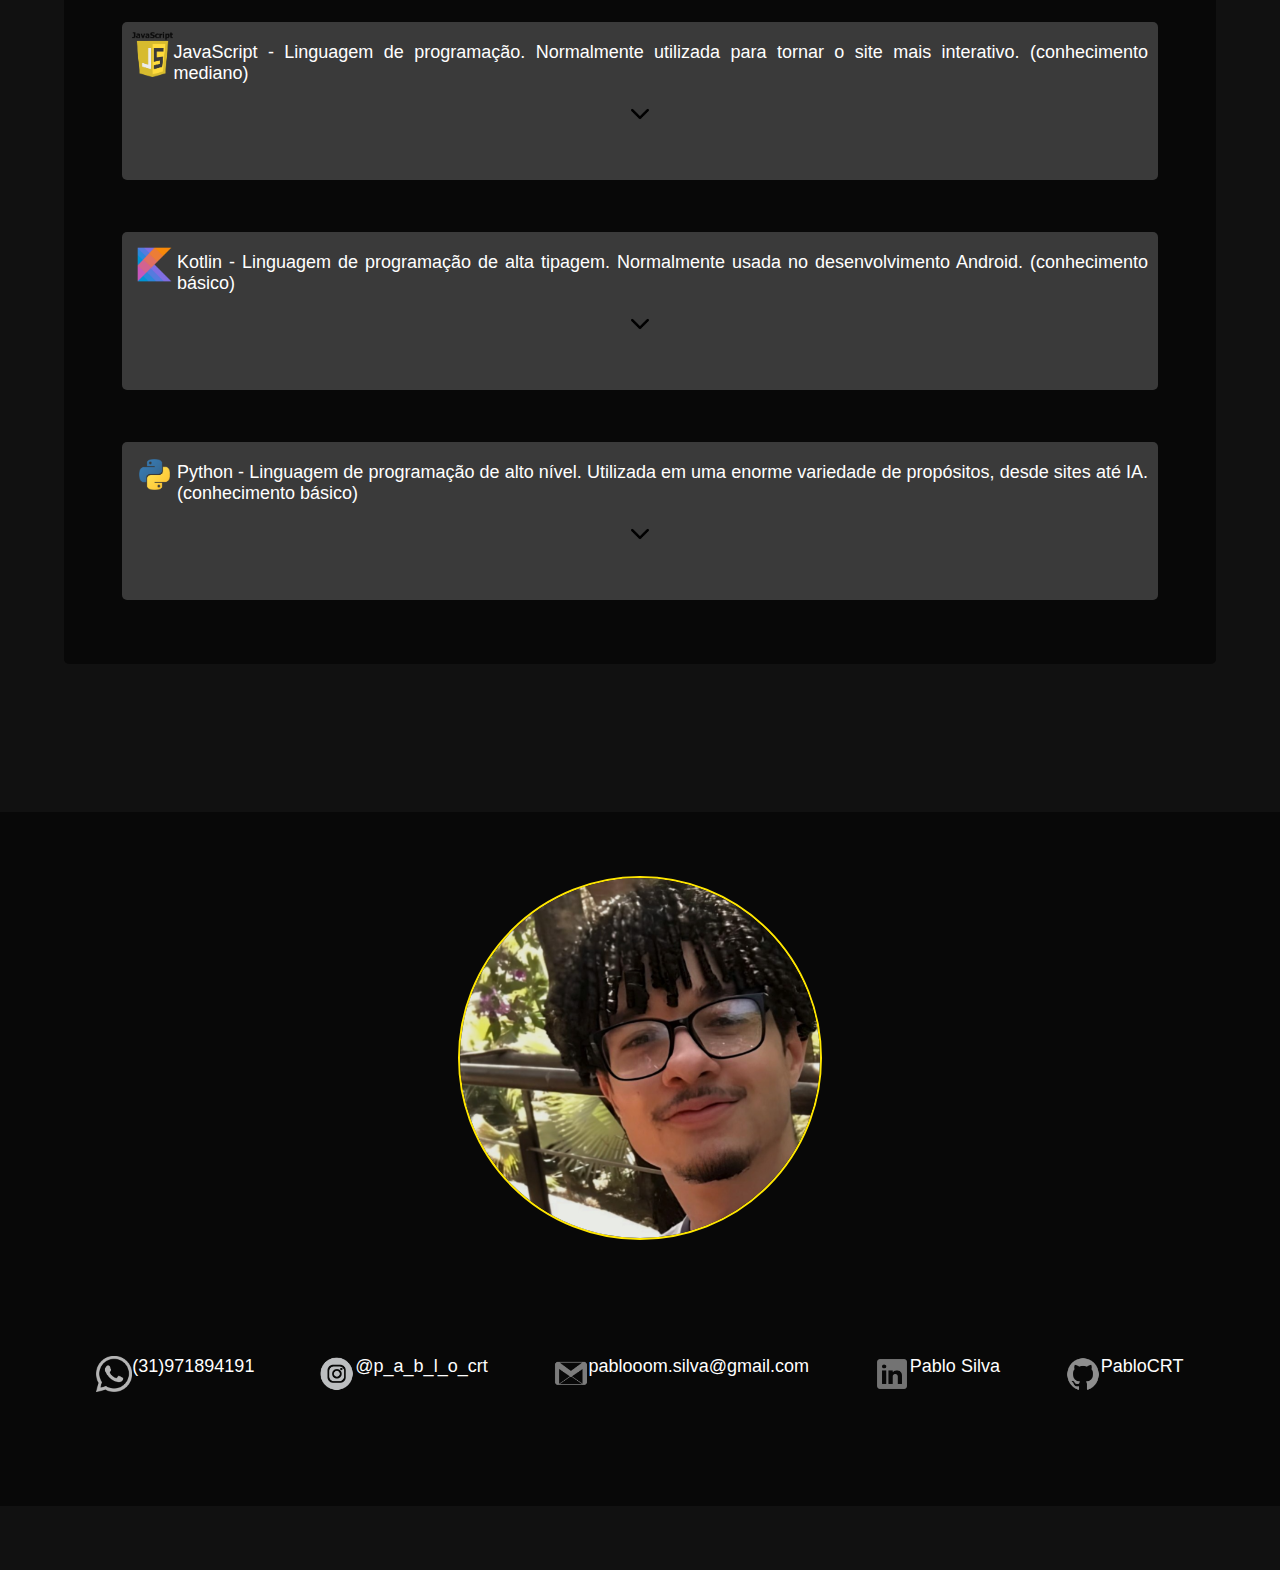
==== commit e5cd2871: "Update index.html" ====
--- a/index.html
+++ b/index.html
@@ -31,7 +31,7 @@
         
         <p>
             Me chamo Pablo e tenho 18 anos. <br><br>
-            Comecei um curso técnico na área de Desenvolvimento de Sistemas em 2022 e o conclui em 2024. Desde então, tenho o objetivo de me tornar um programador full Stack. <br><br>
+            Comecei um curso técnico na área de <strong>Desenvolvimento de Sistemas</strong> em 2022 e o concluí em 2024. Desde então, tenho o objetivo de me tornar um programador Full Stack. <br><br>
             Veja abaixo alguns dos meus projetos.
         </p>
     </section>
--- a/style.css
+++ b/style.css
@@ -155,7 +155,7 @@
                 height: 300px;
                 width: 300px;
                 background-color: var(--cinza);
-                transition: ease 1s;
+                transition: all 1s;
                 cursor: pointer;
                 border-radius: 5px;
                 animation: scrollProjs 5s ease forwards;
@@ -174,7 +174,7 @@
 .flexBox:hover > :not(:hover){
     opacity: .4;
     transform: scale(0.9);
-    transition: .5s ease;
+    transition: all .5s ease;
 }
 
 .texto{
@@ -316,6 +316,8 @@
         & img{
             height: 40vh;
             border-radius: 50%;
+            transition: ease .5s;
+            border: solid var(--amarelo) 2px;
         }
     }
 
@@ -344,6 +346,12 @@
     }
 }
 
+footer .perfil img:hover{
+    transform: scale(1.05);
+    transition: all .5s forwards;
+    box-shadow: -5px 15px 10px black;
+}
+
 .contato:hover{
     background-color: var(--cinza);
     transition: ease 1s;
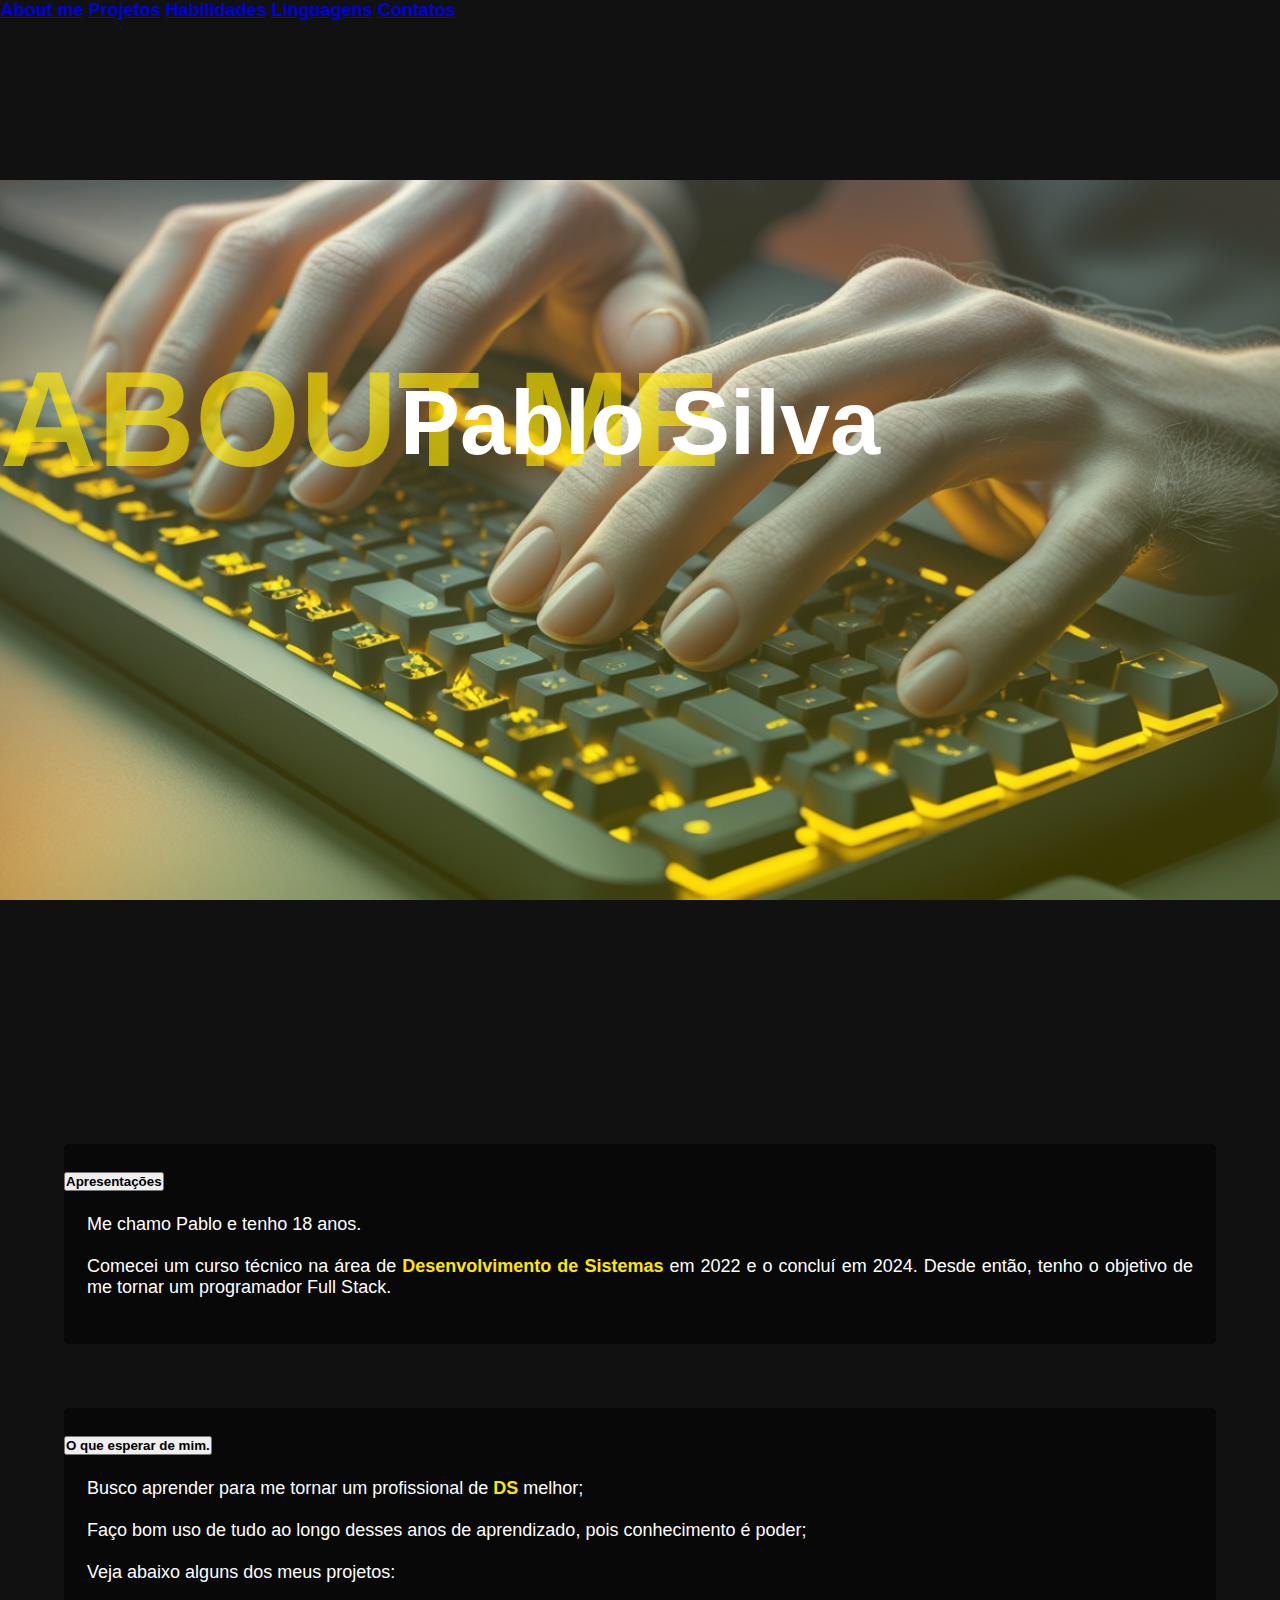
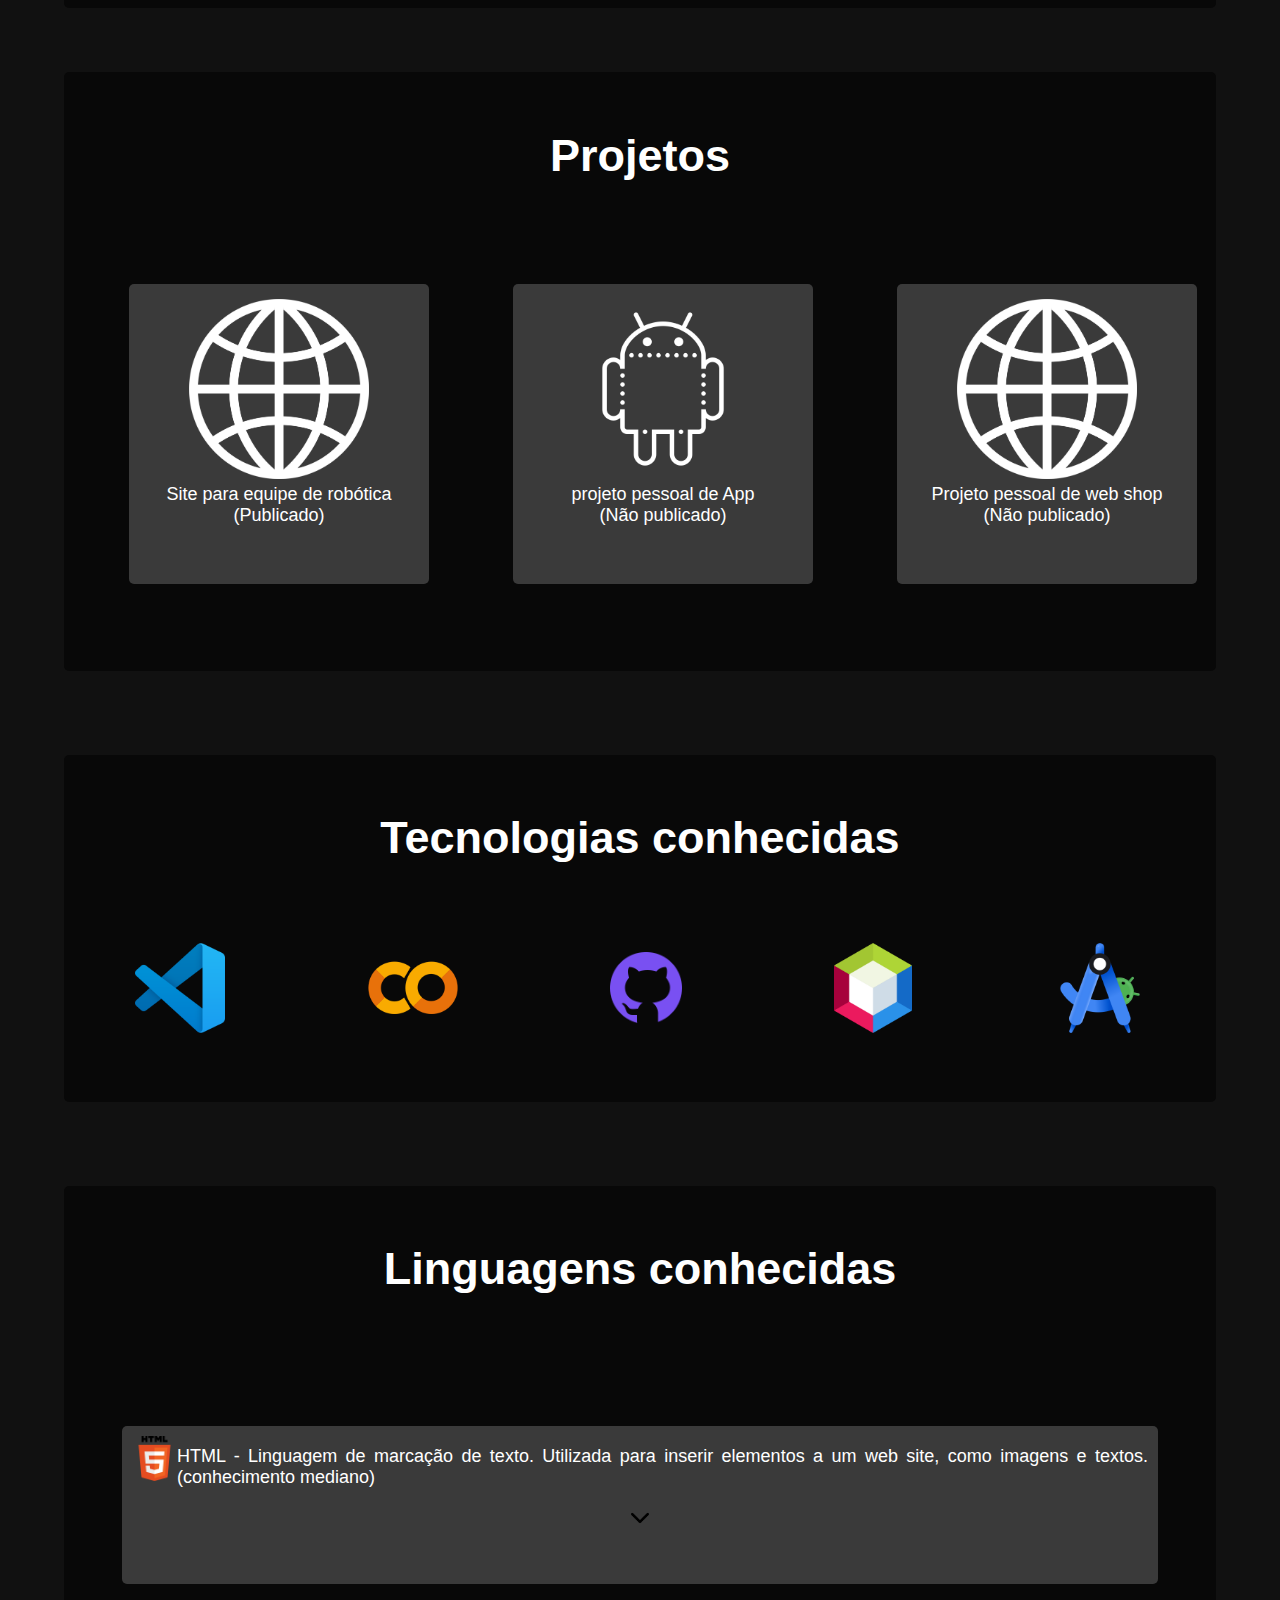
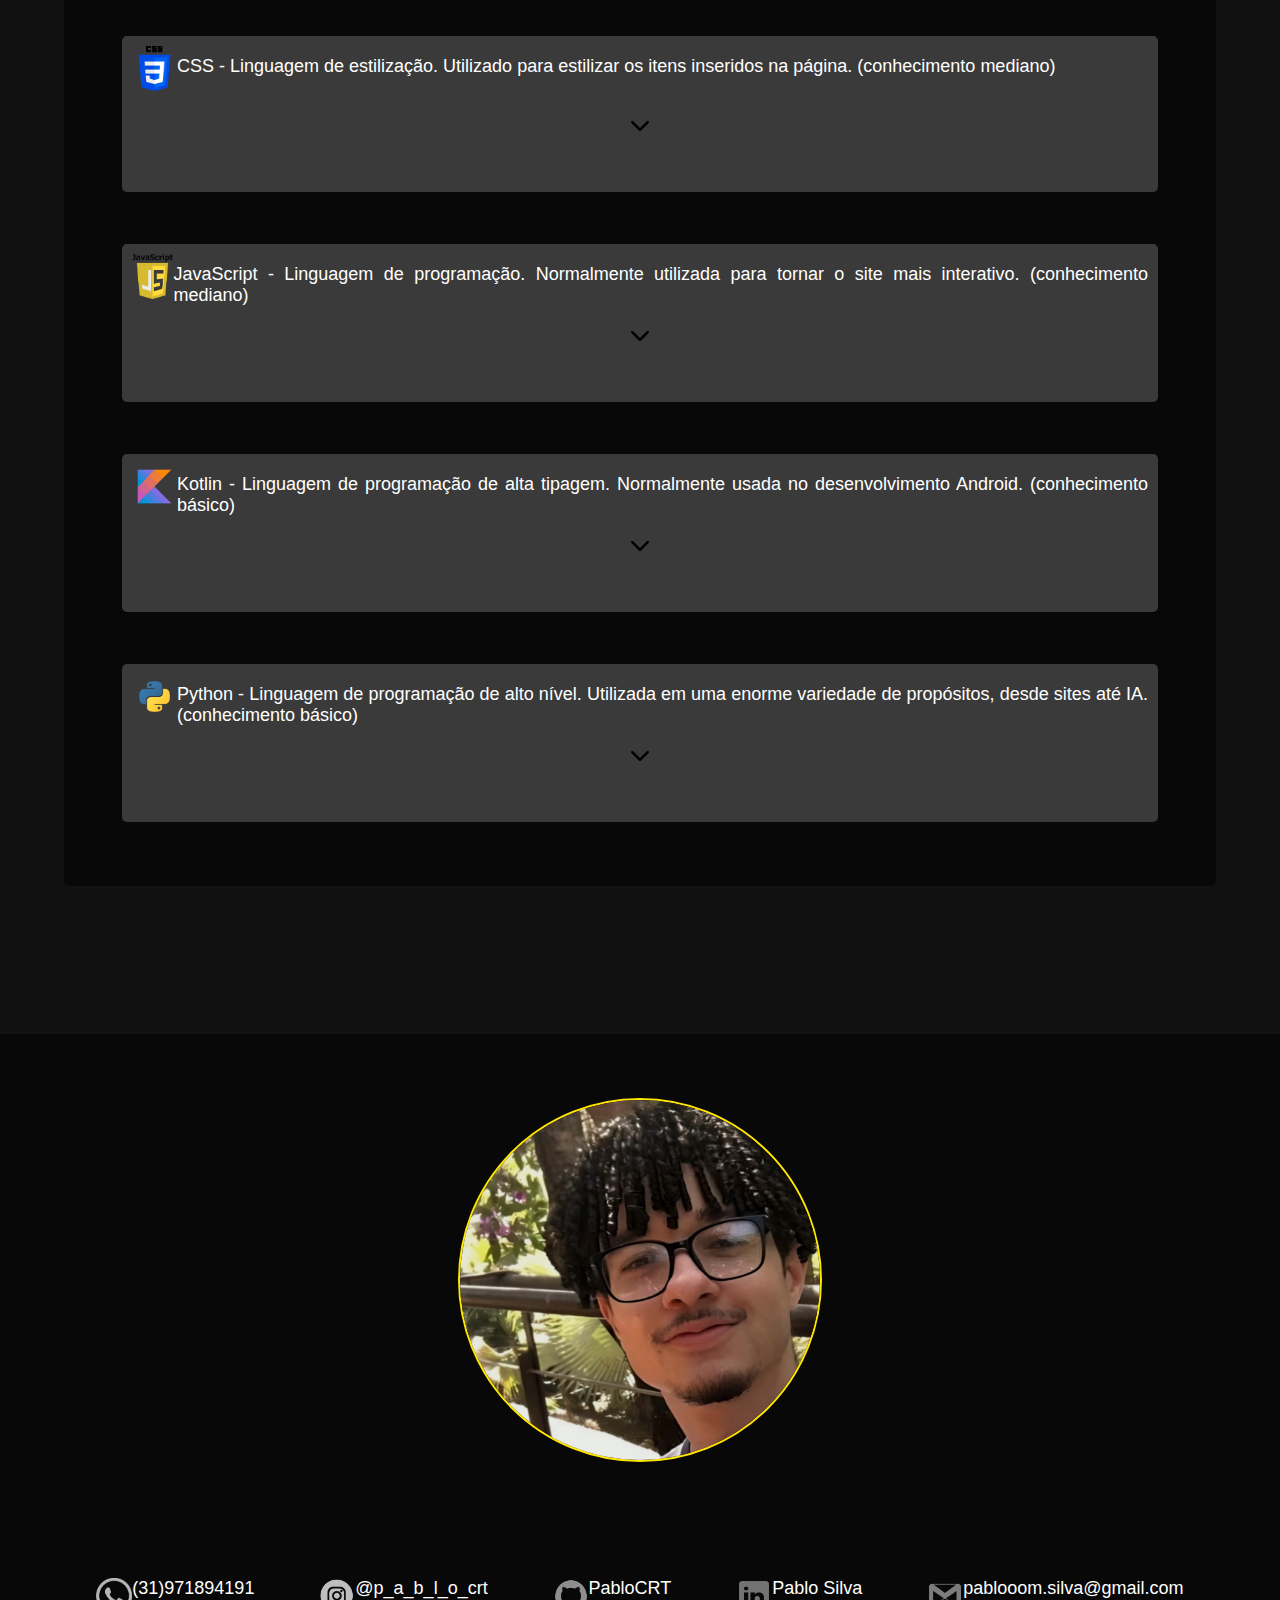
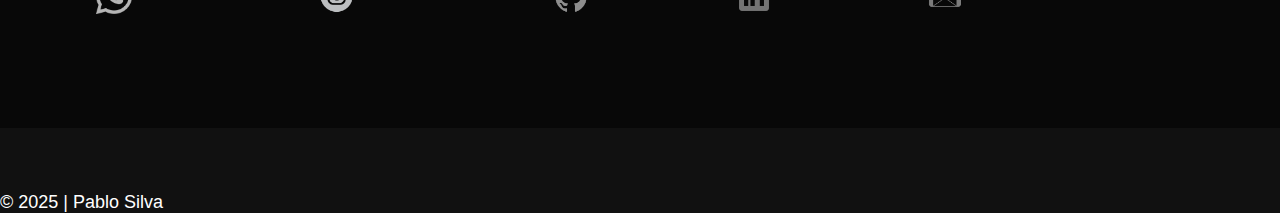
==== commit b7c03629: "Update index.html" ====
--- a/index.html
+++ b/index.html
@@ -16,7 +16,11 @@
 <body>
 
     <nav id="navBar">
-        <button id="linkInt" onclick="scrollToTop('cabeca')"><b>TOPO</b></button>
+        <a href="#corpo" id="linkInt"><b>About me</b></a>
+        <a href="#projetos" id="navegacao1"><b>Projetos</b></a>
+        <a href="#habilidades" id="navegacao2"><b>Habilidades</b></a>
+        <a href="#linguagens" id="navegacao3"><b>Linguagens</b></a>
+        <a href="#contatos" id="navegacao4"><b>Contatos</b></a>
     </nav>
 
     <header id="topo">
@@ -26,18 +30,28 @@
         </div>
     </header>
 
-    <section class="SobreMim" id="sobreMim">
-        <h1>Apresentações</h1>
-        
-        <p>
-            Me chamo Pablo e tenho 18 anos. <br><br>
-            Comecei um curso técnico na área de <strong>Desenvolvimento de Sistemas</strong> em 2022 e o concluí em 2024. Desde então, tenho o objetivo de me tornar um programador Full Stack. <br><br>
-            Veja abaixo alguns dos meus projetos.
-        </p>
-    </section>
-    
-
-    <section class="projetos">
+    <div class="apresentacao">
+        <section class="SobreMim" id="sobreMim">
+            <div class="central"><button><b>Apresentações</b></button></div>
+            
+            <p>
+                Me chamo Pablo e tenho 18 anos. <br><br>
+                Comecei um curso técnico na área de <strong>Desenvolvimento de Sistemas</strong> em 2022 e o concluí em 2024. Desde então, tenho o objetivo de me tornar um programador Full Stack. <br><br>
+            </p>
+        </section>
+
+        <section class="SobreMim">
+            <div class="central"><button><b>O que esperar de mim.</b></button></div>
+
+            <p>
+                Busco aprender para me tornar um profissional de <strong>DS</strong> melhor; <br><br>
+                Faço bom uso de tudo ao longo desses anos de aprendizado, pois conhecimento é poder; <br><br>
+                Veja abaixo alguns dos meus projetos:
+            </p>
+        </section>
+    </div>    
+
+    <section class="projetos" id="projetos">
         <h1>Projetos</h1>
         <br>
         <div class="flexBox">
@@ -52,7 +66,7 @@
     <br>
     <br>
     <br>
-    <section class="texto">
+    <section class="texto" id="habilidades">
         <h1>Tecnologias conhecidas</h1>
         <br>
         <div class="tecs">
@@ -67,7 +81,7 @@
     <br>
     <br>
     <br>
-    <section class="textoTec">
+    <section class="textoTec" id="linguagens">
         <h1>Linguagens conhecidas</h1>
         <br>
         <div class="linguagens">
@@ -183,6 +197,20 @@
                     <p>@p_a_b_l_o_crt</p>
                 </a>
             </div>
+
+            <div class="contato">
+                <a href="https://github.com/PabloCRT" target="_blank">
+                    <img src="assets/gitCinza.png" alt="email">
+                    <p>PabloCRT</p>
+                </a>
+            </div>
+
+            <div class="contato">
+                <a href="https://www.linkedin.com/in/pablo-silva-807909343/" target="_blank">
+                    <img src="assets/linkedin.png" alt="email">
+                    <p>Pablo Silva</p>
+                </a>
+            </div>
             
             <div class="contato">
                 <a href="https://mail.google.com/mail/u/0/#inbox?compose=GTvVlcSDZqkHxcFgrZMDxVffTCGcTTNpLvnSDmGZftzXzGLhFBHbNChtNvbQHZCkjShGxcNQtddGh" target="_blank">
@@ -190,22 +218,11 @@
                     <p>pablooom.silva@gmail.com</p>
                 </a>
             </div>
-            
-            <div class="contato">
-                <a href="https://www.linkedin.com/in/pablo-silva-807909343/" target="_blank">
-                    <img src="assets/linkedin.png" alt="email">
-                    <p>Pablo Silva</p>
-                </a>
-            </div>
-            
-            <div class="contato">
-                <a href="https://github.com/PabloCRT" target="_blank">
-                    <img src="assets/gitCinza.png" alt="email">
-                    <p>PabloCRT</p>
-                </a>
-            </div>
         </div>
     </footer>
+    <div class="direitosAutorais">
+        <p>&copy; 2025 | Pablo Silva</p>
+    </div>
     
 </body>
 </html>
--- a/style.css
+++ b/style.css
@@ -18,6 +18,10 @@
     overflow-x: hidden;
     font-size: 2vh;
     color: var(--branco);
+}
+
+strong{
+    color: var(--amarelo);
 }
 
 nav{
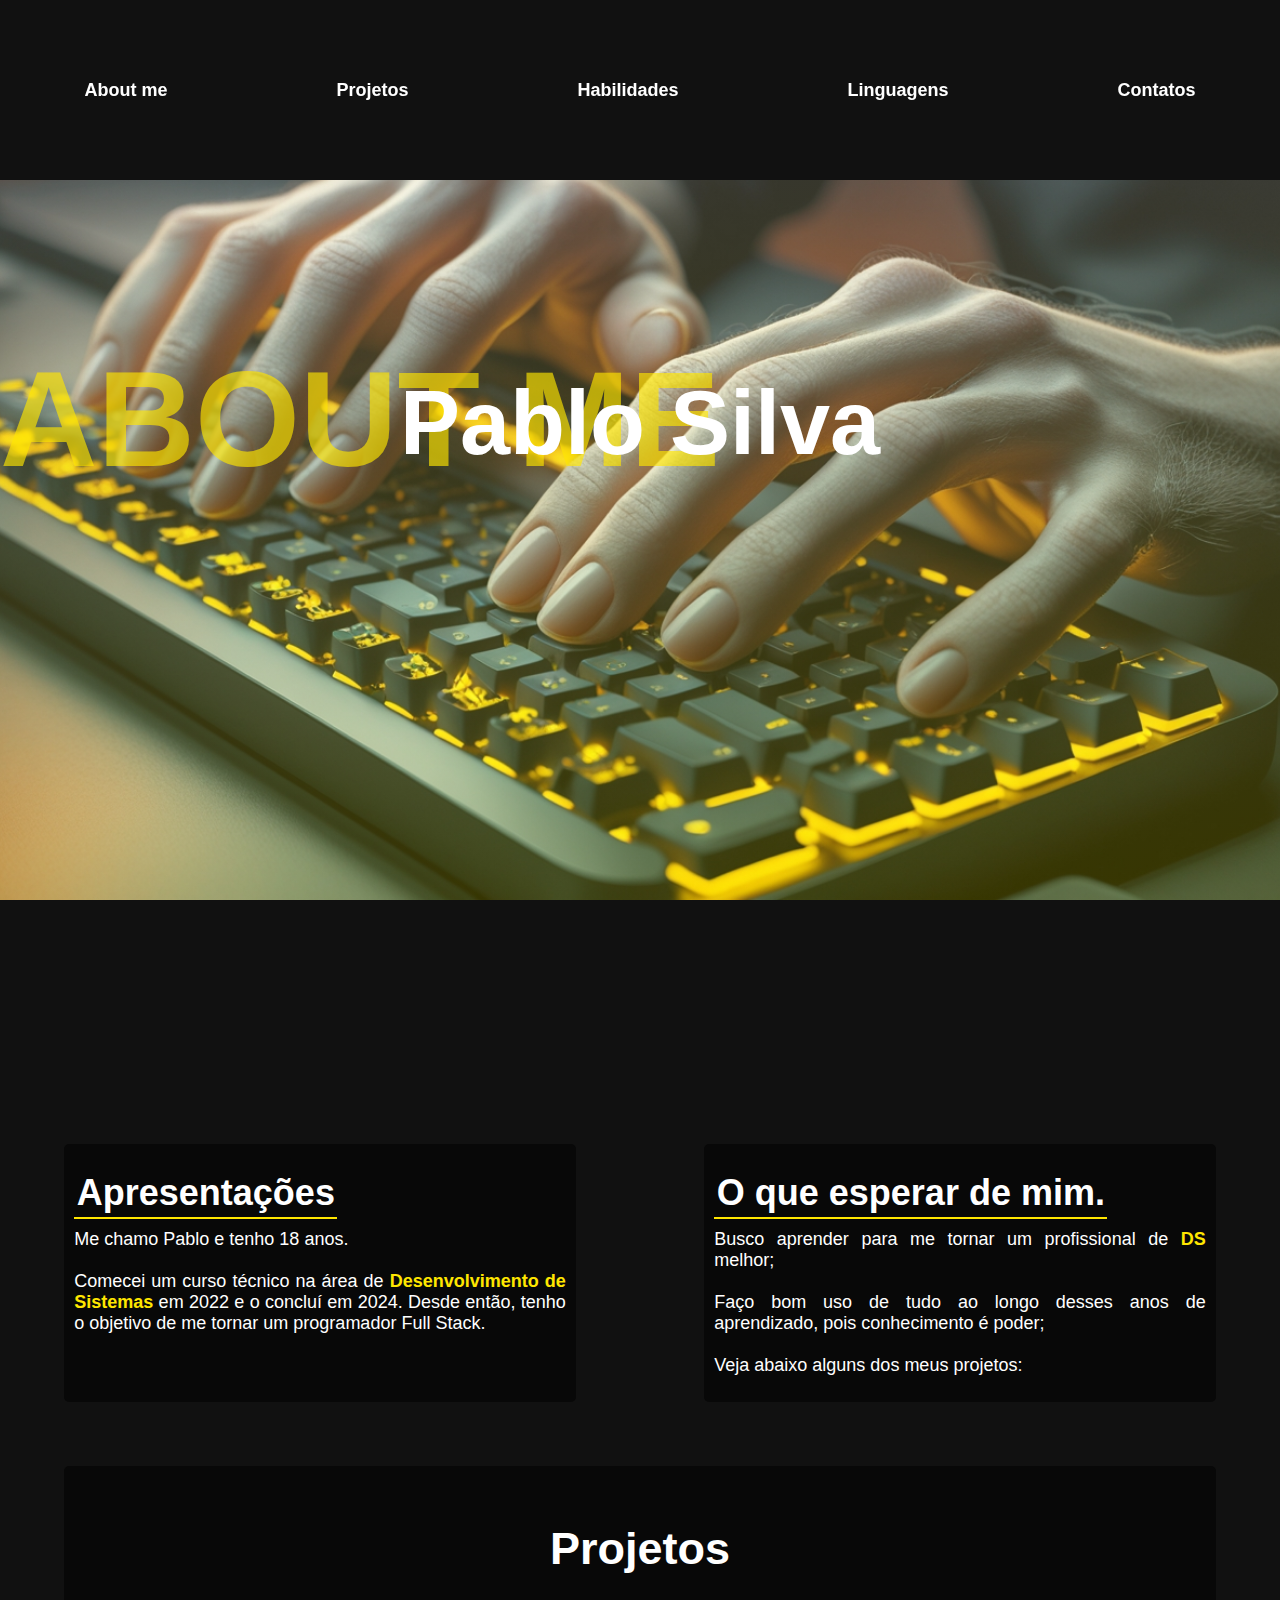
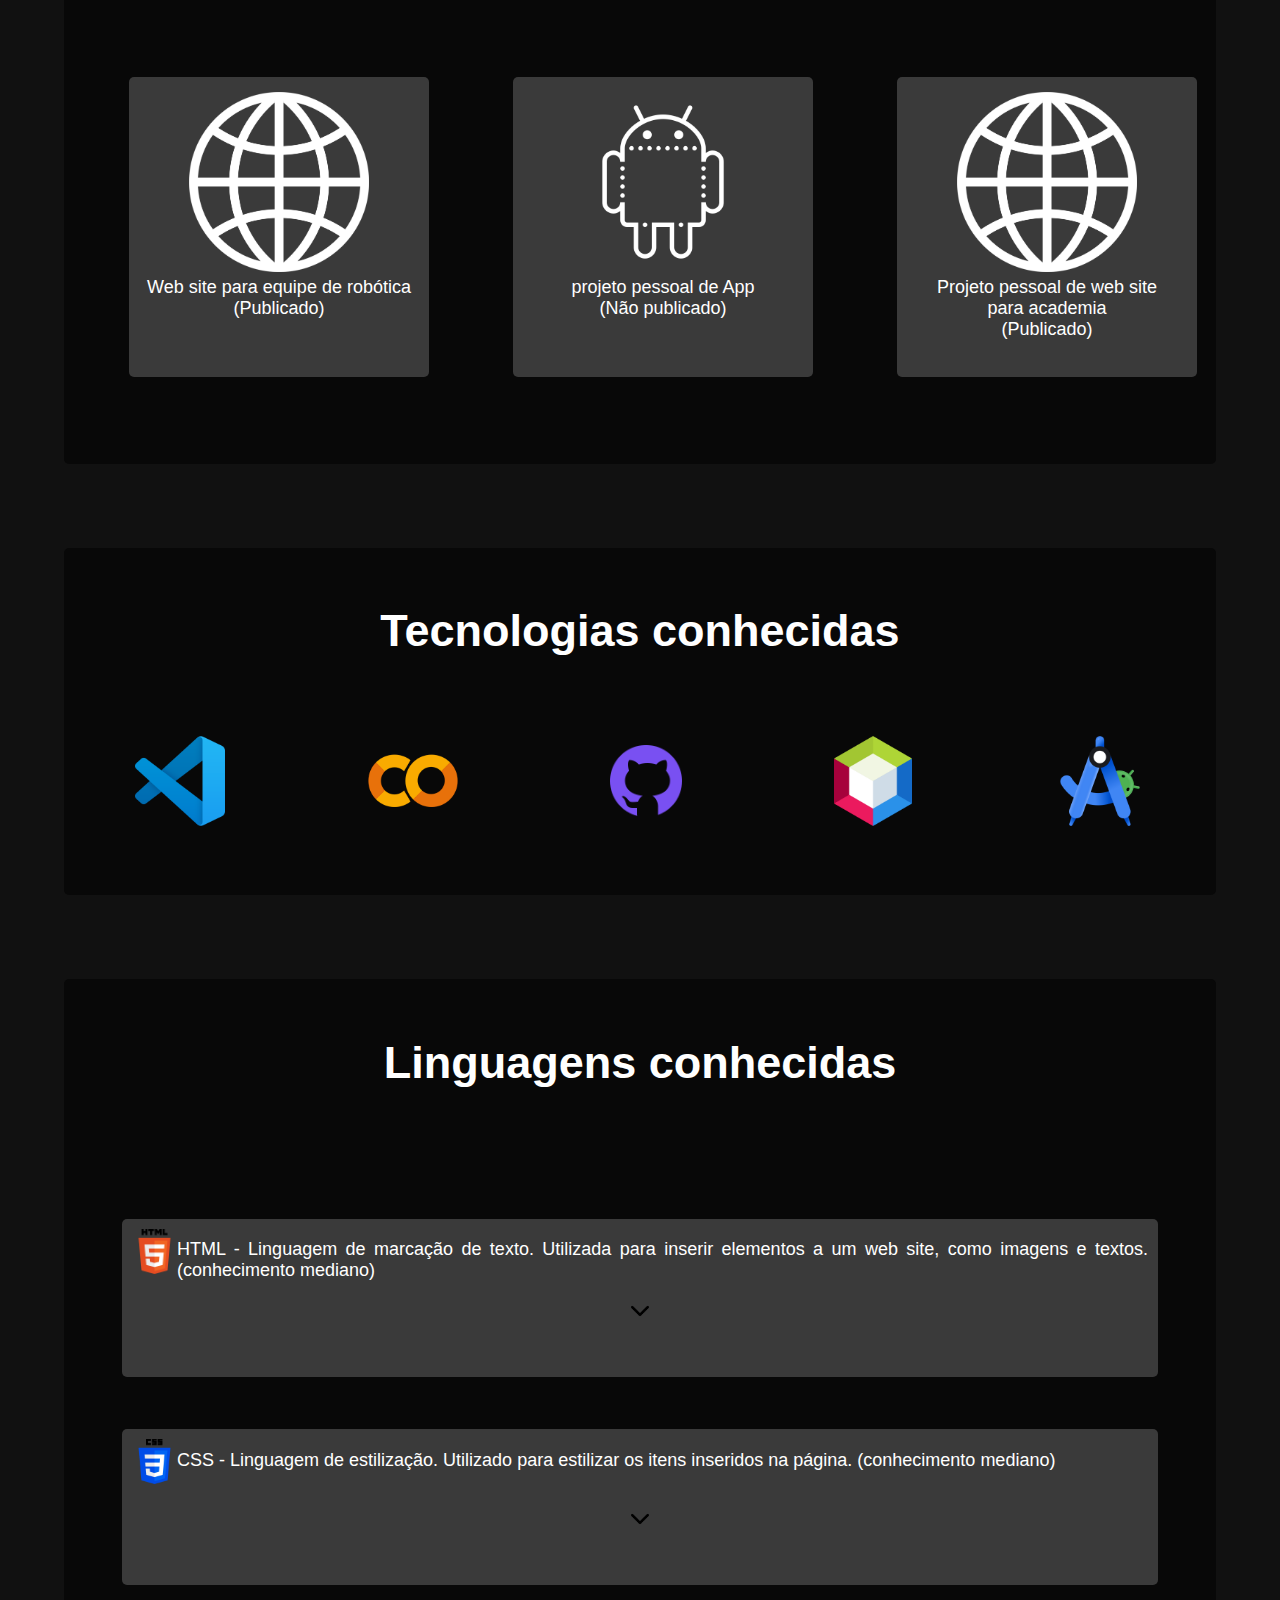
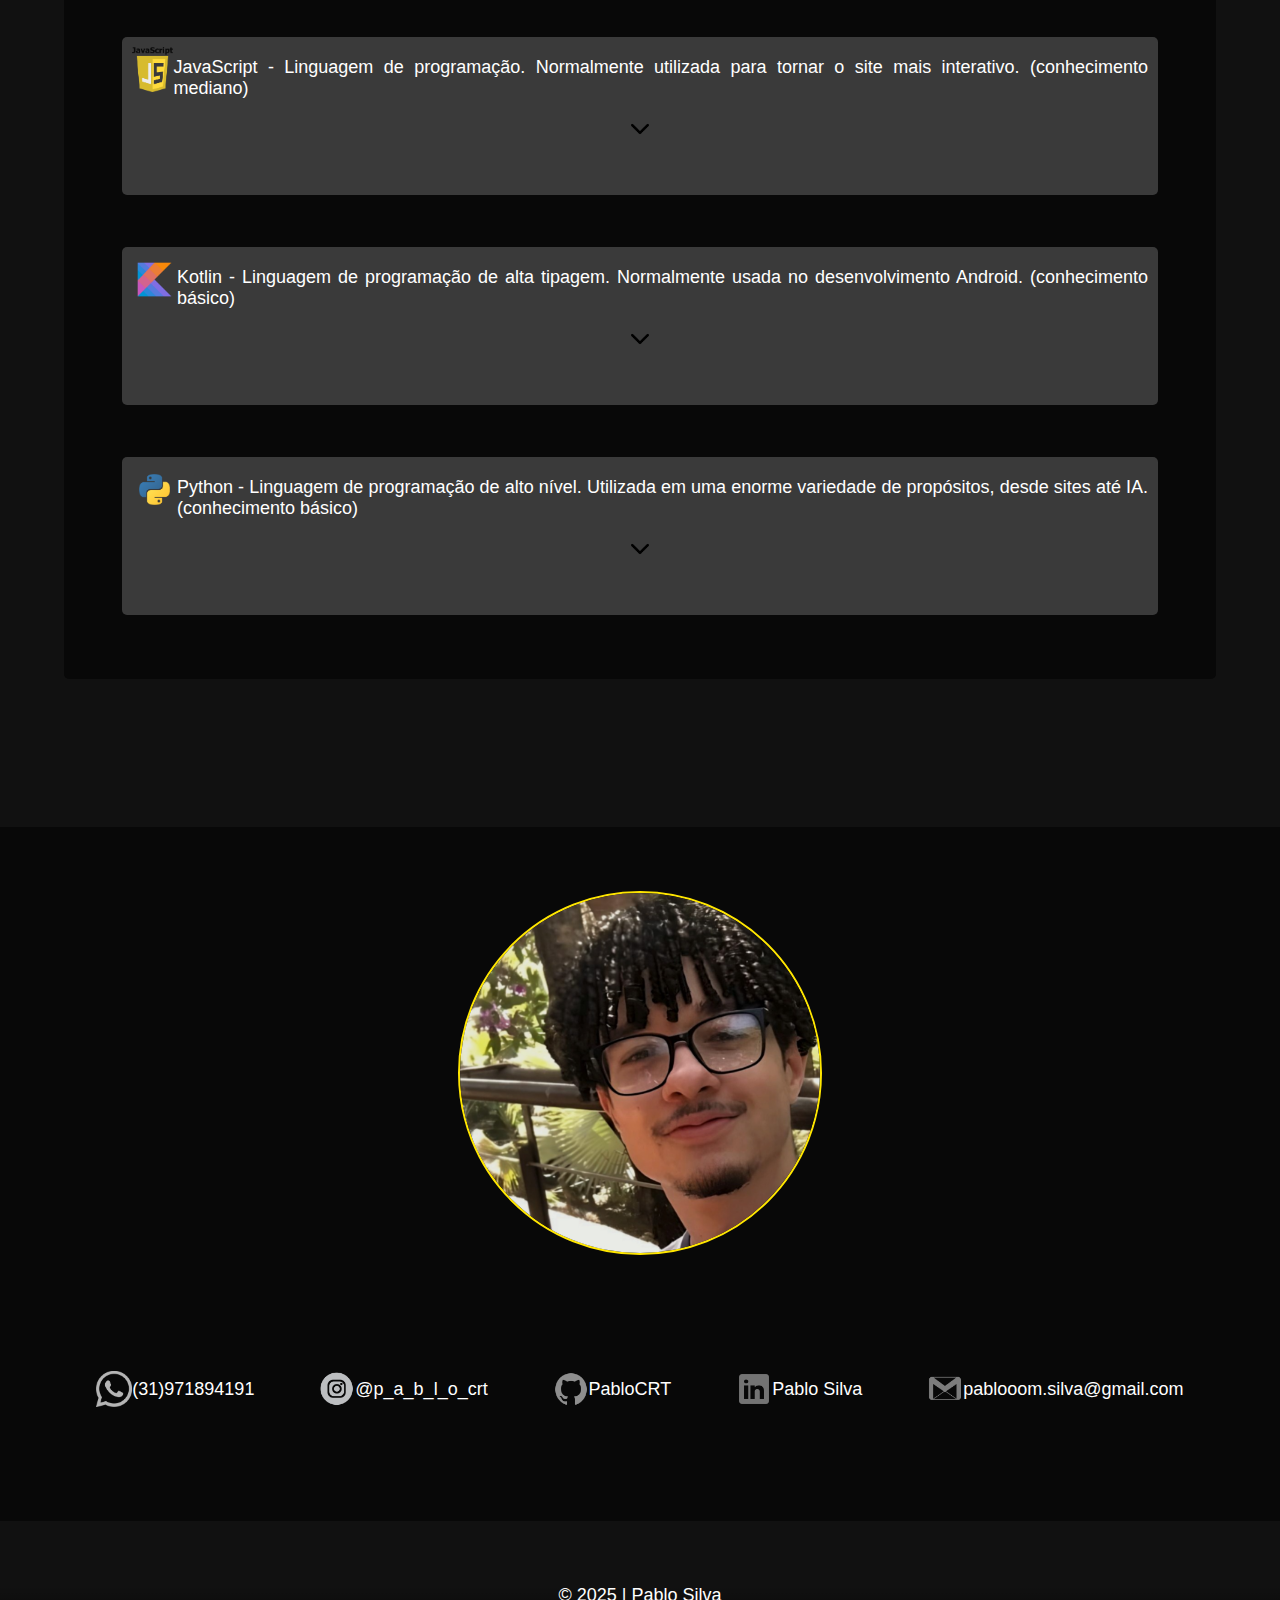
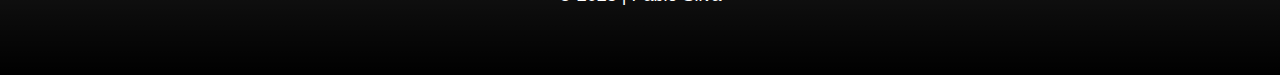
==== commit 9e611d69: "Update index.html" ====
--- a/index.html
+++ b/index.html
@@ -55,11 +55,11 @@
         <h1>Projetos</h1>
         <br>
         <div class="flexBox">
-            <a href="https://atena-tbr.com.br/" target="_blank"><div class="janela"><img src="assets/siteWeb.png" alt="siteAtena2024"><br><p>Site para equipe de robótica <br>(Publicado)</p></div></a>
+            <a href="https://atena-tbr.com.br/" target="_blank"><div class="janela"><img src="assets/siteWeb.png" alt="siteAtena2024"><br><p>Web site para equipe de robótica <br>(Publicado)</p></div></a>
 
             <a href="https://github.com/PabloCRT/projetoAndroid" target="_blank"><div class="janela"><img src="assets/android.png" alt="appAndroide"><br><p>projeto pessoal de App <br>(Não publicado)</p></div></a>
             
-            <a href="https://github.com/PabloCRT/projeto-Growfi" target="_blank"><div class="janela"><img src="assets/siteWeb.png" alt="siteGrowth"><br><p>Projeto pessoal de web shop <br>(Não publicado)</p></div></a>
+            <a href="https://pablocrt.github.io/gym/#home" target="_blank"><div class="janela"><img src="assets/siteWeb.png" alt="siteGym"><br><p>Projeto pessoal de web site <br>para academia<br>(Publicado)</p></div></a>
         </div>
     </section>
     <br>
--- a/style.css
+++ b/style.css
@@ -1,6 +1,7 @@
 *{
     padding: 0;
     margin: 0;
+    scroll-behavior: smooth;
 }
 :root{
     --fundoBody: rgb(17, 17, 17);
@@ -28,20 +29,28 @@
     height: 20vh;
     max-width: 100%;
     transition: ease .5s;
+    display: flex;
+    justify-content: space-around;
 
     position: sticky;
     top: 0;
 
-    & button{
-        font-size: 2.5vh;
-        color: rgb(255, 242, 127);
-        border: none;
-        background-color: transparent;
-        cursor: pointer;
-        position: absolute;
-        right: 1%;
-        top: 5%;
-        text-shadow: 0px 0px 8px var(--amarelo);
+    & #linkInt, #navegacao1, #navegacao2, #navegacao3, #navegacao4{
+        color: white;
+        text-decoration: none;
+        margin: auto;
+        padding: .5%;
+        border-radius: 5px;
+
+        scroll-behavior: smooth;
+    }
+}
+
+nav a:hover{
+    background-color: var(--fundoBody);
+    & b{
+        color: var(--amarelo);
+        text-shadow: var(--amarelo) 0px 0px 10px;
     }
 }
 
@@ -74,14 +83,6 @@
         z-index: 1000;
         color: var(--branco);
     }
-
-    & a{
-
-        & .setaBranca{
-            height: 5vh;
-            width: 5vw;
-        }
-    }
 }
 
 @keyframes contrateMe {
@@ -95,23 +96,33 @@
 }
 /* Apresentação (FIM) */
 
-.SobreMim{
-    max-width: 90%;
-    margin-left: 5%;
-    padding: 2% 0% 2% 0%;
-    text-align: justify;
-
-    background-color: var(--pretoCaixas);
-    margin-top: 5%;
-    border-radius: 5px;
-
-    & h1{
-        margin: 0% 2% 0% 2%;
-    }
-
-    & p{
-        margin: 2% 2% 0% 2%;
+.apresentacao{
+    display: flex;
+    justify-content: space-around;
+
+    & .SobreMim{
+        max-width: 40%;
+        padding: 2% 0% 2% 0%;
         text-align: justify;
+    
+        background-color: var(--pretoCaixas);
+        margin-top: 5%;
+        border-radius: 5px;
+    
+        & button{
+            margin: 0% 2% 0% 2%;
+            padding: .5%;
+            font-size: 4vh;
+            background: transparent;
+            color: var(--branco);
+            border: none;
+            border-bottom: solid 2px rgb(255, 230, 0);
+        }
+    
+        & p{
+            margin: 2% 2% 0% 2%;
+            text-align: justify;
+        }
     }
 }
 
@@ -159,7 +170,6 @@
                 height: 300px;
                 width: 300px;
                 background-color: var(--cinza);
-                transition: all 1s;
                 cursor: pointer;
                 border-radius: 5px;
                 animation: scrollProjs 5s ease forwards;
@@ -345,6 +355,10 @@
                 & img{
                     height: 4vh;
                 }
+
+                & p{
+                    margin: auto;
+                }
             }
         }
     }
@@ -353,10 +367,22 @@
 footer .perfil img:hover{
     transform: scale(1.05);
     transition: all .5s forwards;
-    box-shadow: -5px 15px 10px black;
+    box-shadow: 0px 0px 20px 10px black, 0px 0px 40px 10px black;
 }
 
 .contato:hover{
     background-color: var(--cinza);
     transition: ease 1s;
 }
+
+.direitosAutorais{
+    max-width: 100%;
+    height: 10vh;
+    text-align: center;
+
+    background: linear-gradient(to top, black, transparent);
+
+    & p{
+        margin: auto;
+    }
+}
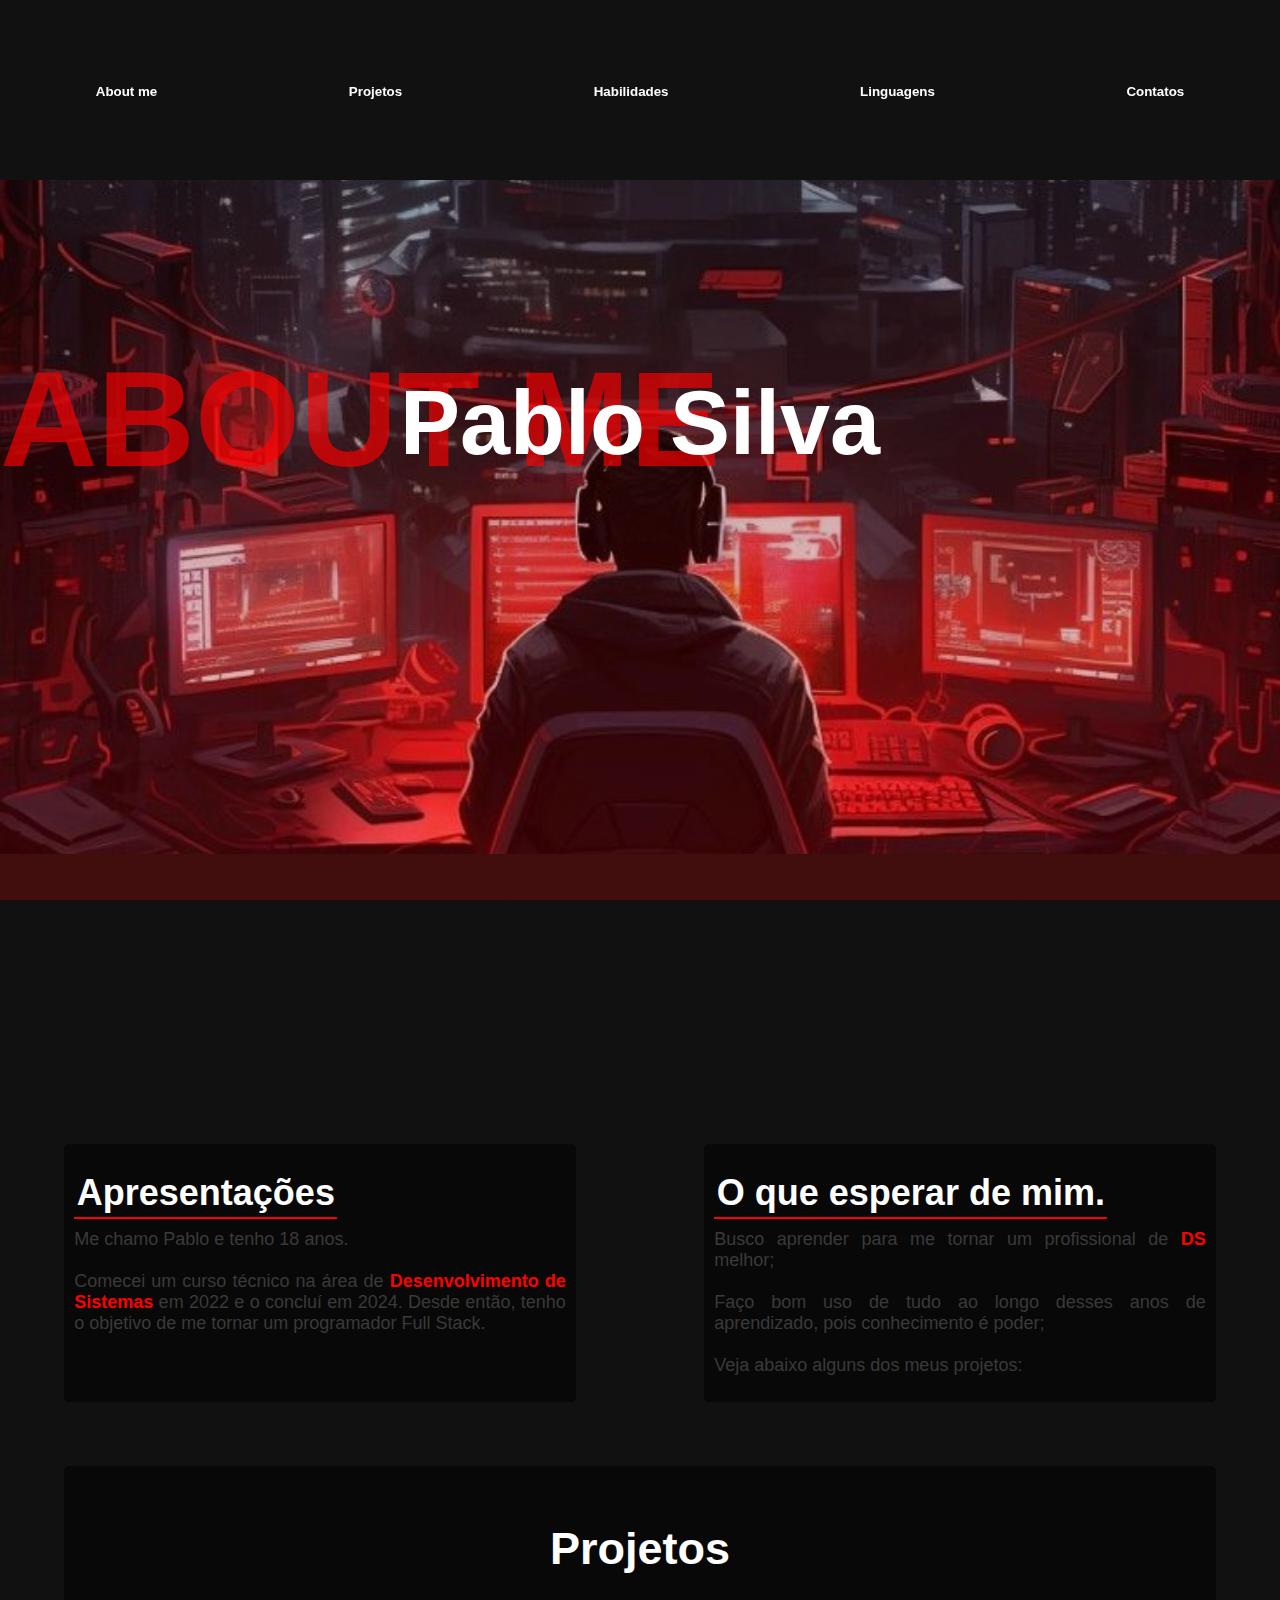
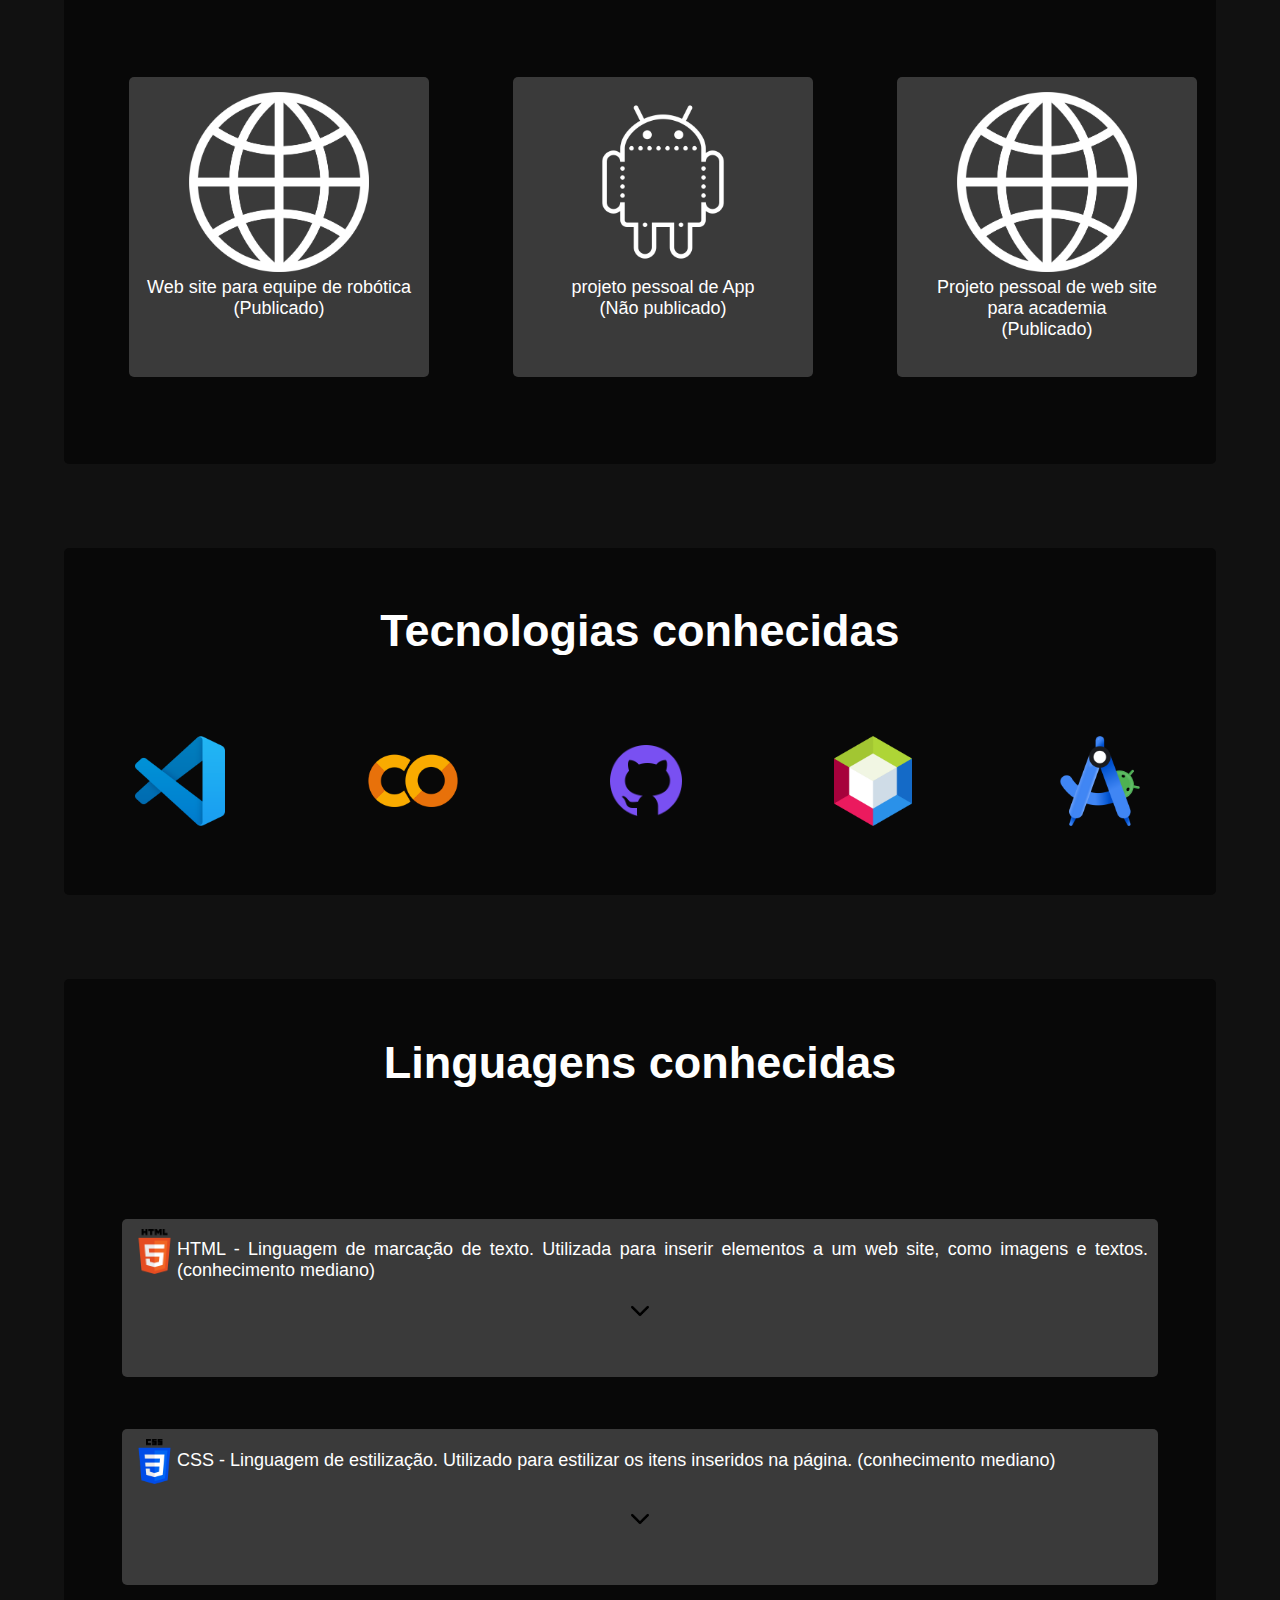
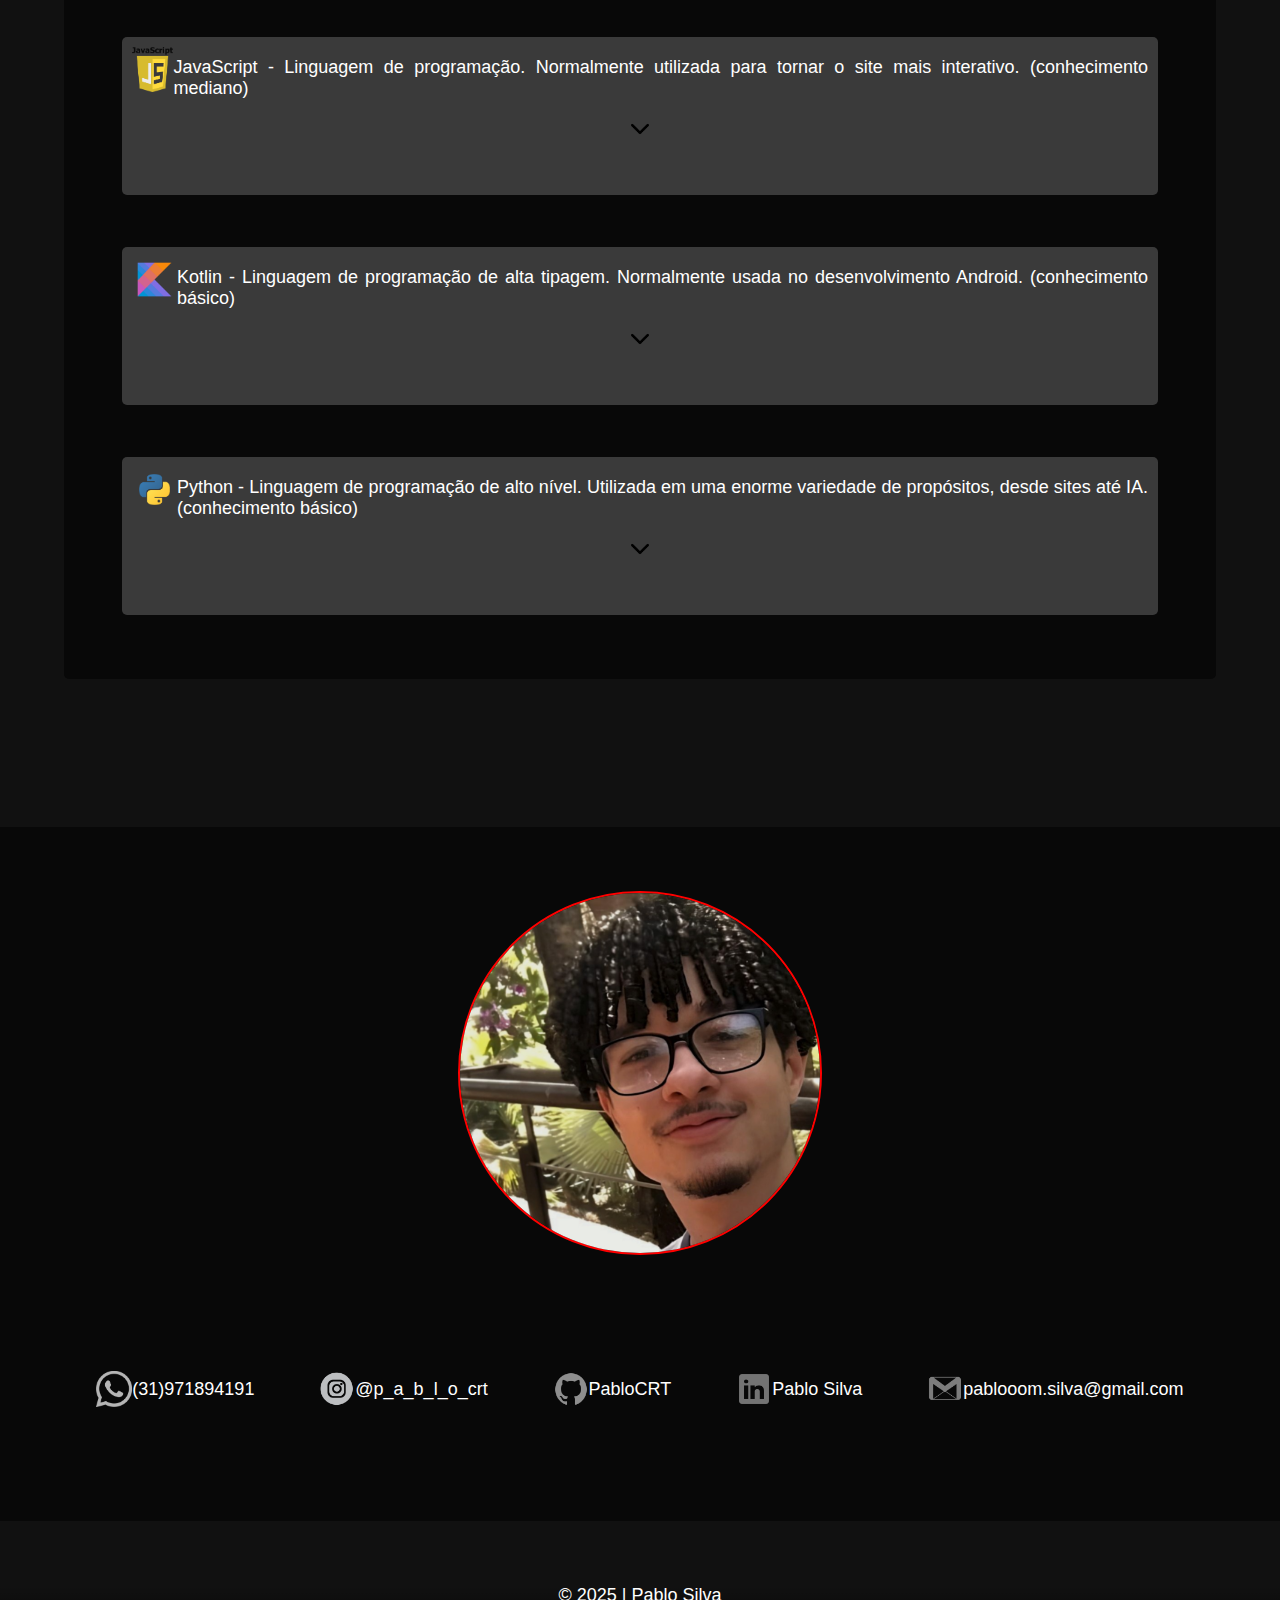
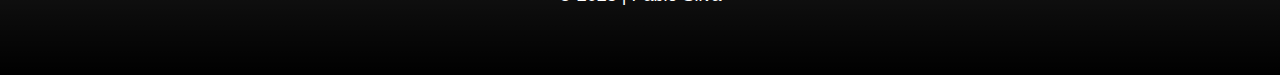
==== commit e6cda90b: "Add files via upload" ====
--- a/index.html
+++ b/index.html
@@ -6,8 +6,10 @@
     <title>ABOUT ME</title>
     <link rel="stylesheet" href="style.css">
     <link rel="stylesheet" href="janela.css">
+    <link rel="stylesheet" href="menu.css">
     <script src="scripts.js" async ></script>
     <script src="janela.js"></script>
+    <script src="menu.js"></script>
 
     <link rel="preconnect" href="https://fonts.googleapis.com">
     <link rel="preconnect" href="https://fonts.gstatic.com" crossorigin>
@@ -16,11 +18,19 @@
 <body>
 
     <nav id="navBar">
-        <a href="#corpo" id="linkInt"><b>About me</b></a>
-        <a href="#projetos" id="navegacao1"><b>Projetos</b></a>
-        <a href="#habilidades" id="navegacao2"><b>Habilidades</b></a>
-        <a href="#linguagens" id="navegacao3"><b>Linguagens</b></a>
-        <a href="#contatos" id="navegacao4"><b>Contatos</b></a>
+        <div class="caixaNav" id="caixaNav">
+            <a href="#corpo" id="linkInt" onclick="fecharAposClick()"><button><b>About me</b></button></a>
+            <a href="#projetos" id="navegacao1" onclick="fecharAposClick()"><button><b>Projetos</b></button></a>
+            <a href="#habilidades" id="navegacao2" onclick="fecharAposClick()"><button><b>Habilidades</b></button></a>
+            <a href="#linguagens" id="navegacao3" onclick="fecharAposClick()"><button><b>Linguagens</b></button></a>
+            <a href="#contatos" id="navegacao4" onclick="fecharAposClick()"><button><b>Contatos</b></button></a>
+        </div>
+
+        <div class="menu-hamburguer">
+            <button onclick="abrirMenu()" id="botaoMenu">
+                <img src="assets/menuHamb.png" alt="" id="imgMenu">
+            </button>
+        </div>
     </nav>
 
     <header id="topo">
--- a/style.css
+++ b/style.css
@@ -1,388 +1,719 @@
-*{
-    padding: 0;
-    margin: 0;
-    scroll-behavior: smooth;
-}
-:root{
-    --fundoBody: rgb(17, 17, 17);
-    --cinza: rgb(17, 17, 17);
-    --amarelo: rgb(255, 230, 0);
-    --amareloOpacidadeMenor: rgba(255, 230, 0, 0.651);
-    --branco: white;
-    --cinza: rgb(58, 58, 58);
-    --pretoCaixas: rgb(8, 8, 8);
-}
-
-body{
-    font-family: Arial, Helvetica, sans-serif;
-    background-color: var(--fundoBody);
-    overflow-x: hidden;
-    font-size: 2vh;
-    color: var(--branco);
-}
-
-strong{
-    color: var(--amarelo);
-}
-
-nav{
-    height: 20vh;
-    max-width: 100%;
-    transition: ease .5s;
-    display: flex;
-    justify-content: space-around;
-
-    position: sticky;
-    top: 0;
-
-    & #linkInt, #navegacao1, #navegacao2, #navegacao3, #navegacao4{
-        color: white;
-        text-decoration: none;
-        margin: auto;
-        padding: .5%;
+@media screen and (min-width: 360px) and (max-width: 900px) {
+    *{
+        padding: 0;
+        margin: 0;
+        scroll-behavior: smooth;
+    }
+    :root{
+        --fundoBody: rgb(17, 17, 17);
+        --cinza: rgb(17, 17, 17);
+        --amarelo: rgb(255, 0, 0);
+        --amareloOpacidadeMenor: rgba(255, 0, 0, 0.651);
+        --branco: white;
+        --cinza: rgb(58, 58, 58);
+        --pretoCaixas: rgb(8, 8, 8);
+    }
+    
+    body{
+        font-family: Arial, Helvetica, sans-serif;
+        background-color: var(--fundoBody);
+        overflow-x: hidden;
+        font-size: 2vh;
+        color: var(--branco);
+    }
+    
+    strong{
+        color: var(--amarelo);
+    }
+    
+    /* Apresentação (INÍCIO) */
+    header{
+        position: relative;
+        text-align: center;
+        height: 100vh;
+        max-width: 100%;
+        background: linear-gradient(rgba(0, 0, 0, 0.274), rgba(255, 2, 2, 0.212)), url(assets/banner2.jpg);
+        background-repeat: no-repeat;
+        background-size: cover;
+        object-fit: fill;
+        background-position: top center !important;
+        background-attachment: fixed;
+    
+        & h1{
+            position: absolute;
+            font-size: 10vh;
+            z-index: 1000;
+            color: var(--amareloOpacidadeMenor);
+            margin-top: 12.62%;
+            margin-left: 0;
+            animation: contrateMe 2s ease forwards;
+        }
+    
+        & h2{
+            position: relative;
+            font-size: 10vh;
+            padding-top: 15%;
+            z-index: 1000;
+            color: var(--branco);
+        }
+    }
+    
+    @keyframes contrateMe {
+        from{
+            margin-left: -55%;
+        }
+    
+        to{
+            margin-left: 0%;
+        }
+    }
+    /* Apresentação (FIM) */
+    
+    .apresentacao{
+        display: flex;
+        flex-direction: column;
+        justify-content: center;
+    
+        & .SobreMim{
+            max-width: 90%;
+            margin-left: 5%;
+            padding: 4% 0% 4% 0%;
+            text-align: justify;
+        
+            background-color: var(--pretoCaixas);
+            margin-top: 5%;
+            border-radius: 5px;
+        
+            & button{
+                margin: 0% 2% 0% 2%;
+                padding: .5%;
+                font-size: 3.5vh;
+                background: transparent;
+                color: var(--branco);
+                border: none;
+                border-bottom: solid 2px rgb(255, 0, 0);
+            }
+        
+            & p{
+                margin: 2% 2% 0% 2%;
+                text-align: justify;
+            }
+        }
+    }
+    
+    /* animação scroll dos projetos (INÍVIO) */
+    @keyframes scrollProjs {
+        from{
+            background-color: transparent;
+            border: solid 5px rgb(255, 127, 127);
+        }
+    
+        to{
+            background-color: transparent;
+            box-shadow: 0px 0px 10px rgb(255, 0, 0), 0px 0px 20px rgb(255, 0, 0), 
+            inset 0px 0px 10px rgb(255, 0, 0), inset 0px 0px 20px rgb(255, 0, 0);
+            border: solid 5px rgb(255, 127, 127);
+        }
+    }
+    /* animação scroll dos projetos (FIM) */
+    
+    .projetos{
+        width: 90%;
+        margin-left: 5%;
+        margin-top: 5%;
+        background-color: var(--pretoCaixas);
+        text-align: center;
         border-radius: 5px;
-
-        scroll-behavior: smooth;
-    }
-}
-
-nav a:hover{
-    background-color: var(--fundoBody);
-    & b{
-        color: var(--amarelo);
-        text-shadow: var(--amarelo) 0px 0px 10px;
-    }
-}
-
-/* Apresentação (INÍCIO) */
-header{
-    position: relative;
-    text-align: center;
-    height: 100vh;
-    max-width: 100%;
-    background: linear-gradient(rgba(255, 255, 255, 0.212), rgba(255, 251, 2, 0.212)), url(assets/digitação.jpg);
-    background-repeat: no-repeat;
-    background-size: cover;
-    background-position: top;
-    background-attachment: fixed;
-
-    & h1{
-        position: absolute;
-        font-size: 15vh;
-        z-index: 1000;
-        color: var(--amareloOpacidadeMenor);
-        margin-top: 12.62%;
-        margin-left: 0;
-        animation: contrateMe 2s ease forwards;
-    }
-
-    & h2{
-        position: relative;
-        font-size: 10vh;
-        padding-top: 15%;
-        z-index: 1000;
-        color: var(--branco);
-    }
-}
-
-@keyframes contrateMe {
-    from{
-        margin-left: -55%;
-    }
-
-    to{
-        margin-left: 20%;
-    }
-}
-/* Apresentação (FIM) */
-
-.apresentacao{
-    display: flex;
-    justify-content: space-around;
-
-    & .SobreMim{
-        max-width: 40%;
-        padding: 2% 0% 2% 0%;
-        text-align: justify;
-    
+        padding-bottom: 5%;
+        & h1{
+            padding: 5%;
+            font-size: 5vh;
+            color: var(--branco);
+        }
+    
+        & .flexBox{
+            width: 100%;
+            display: flex;
+            flex-direction: column;
+            justify-content: center;
+    
+            & a{
+                text-decoration: none;
+                color: var(--preto);
+    
+                & .janela{
+                    height: 20%;
+                    width: 90%;
+                    margin-left: 4%;
+                    margin-top: 5%;
+                    background-color: var(--cinza);
+                    cursor: pointer;
+                    border-radius: 5px;
+                    animation: scrollProjs 5s ease forwards;
+                    animation-timeline: view();
+                    animation-range: cover 0% cover 70%;
+        
+                    & img{
+                        height: 20vh;
+                        margin-top: 5%;
+                    }
+                }
+            }
+        }
+    }
+    
+    .texto{
         background-color: var(--pretoCaixas);
-        margin-top: 5%;
+        max-width: 90%;
+        margin-left: 5%;
+        text-align: center;
         border-radius: 5px;
-    
-        & button{
-            margin: 0% 2% 0% 2%;
-            padding: .5%;
-            font-size: 4vh;
-            background: transparent;
+        padding-bottom: 5%;
+    
+        & h1{
+            font-size: 5vh;
+            padding: 5%;
             color: var(--branco);
-            border: none;
-            border-bottom: solid 2px rgb(255, 230, 0);
-        }
-    
-        & p{
-            margin: 2% 2% 0% 2%;
-            text-align: justify;
-        }
-    }
-}
-
-/* animação scroll dos projetos (INÍVIO) */
-@keyframes scrollProjs {
-    from{
-        background-color: transparent;
-        border: solid 5px rgb(255, 242, 127);
-    }
-
-    to{
-        background-color: transparent;
-        box-shadow: 0px 0px 10px rgb(255, 230, 0), 0px 0px 20px rgb(255, 230, 0), 
-        inset 0px 0px 10px rgb(255, 230, 0), inset 0px 0px 20px rgb(255, 230, 0);
-        border: solid 5px rgb(255, 242, 127);
-    }
-}
-/* animação scroll dos projetos (FIM) */
-
-.projetos{
-    width: 90%;
-    margin-left: 5%;
-    margin-top: 5%;
-    background-color: var(--pretoCaixas);
-    text-align: center;
-    border-radius: 5px;
-    padding-bottom: 5%;
-    & h1{
-        padding: 5%;
-        font-size: 5vh;
-        color: var(--branco);
-    }
-
-    & .flexBox{
-        width: 100%;
-        padding: 2%;
-        display: flex;
-        justify-content: space-around;
-
-        & a{
-            text-decoration: none;
-            color: var(--preto);
-
-            & .janela{
-                height: 300px;
-                width: 300px;
-                background-color: var(--cinza);
-                cursor: pointer;
-                border-radius: 5px;
-                animation: scrollProjs 5s ease forwards;
-                animation-timeline: view();
-                animation-range: cover 0% cover 70%;
-    
-                & img{
-                    height: 20vh;
-                    margin-top: 5%;
-                }
-            }
-        }
-    }
-}
-
-.flexBox:hover > :not(:hover){
-    opacity: .4;
-    transform: scale(0.9);
-    transition: all .5s ease;
-}
-
-.texto{
-    background-color: var(--pretoCaixas);
-    max-width: 90%;
-    margin-left: 5%;
-    text-align: center;
-    border-radius: 5px;
-    padding-bottom: 5%;
-
-    & h1{
-        font-size: 5vh;
-        padding: 5%;
-        color: var(--branco);
-    }
-
-    & .tecs{
-        width: 100%;
-        display: flex;
-        justify-content: space-around;
-    }
-
-    & img{
-        height: 10vh;
-        animation: scroll 5s ease forwards;
-        animation-timeline: view();
-        animation-range: cover 0% cover 70%;
-    }
-}
-
-.textoTec{
-    background-color: var(--pretoCaixas);
-    max-width: 90%;
-    margin-left: 5%;
-    text-align: center;
-    border-radius: 5px;
-    padding-bottom: 5%;
-    margin-bottom: 5%;
-
-    & h1{
-        font-size: 5vh;
-        padding: 5%;
-        color: var(--branco);
-    }
-
-    & .linguagens{
-        display: block;
-        text-align: justify;
-        padding-left: 5%;
-        padding-right: 5%;
-
-        & .imgFantasma{
-            text-align: justify;
-            position: relative;
-            margin-top: 5%;
-            background-color: var(--cinza);
-            padding: 1%;
-            border-radius: 5px;
-
+        }
+    
+        & .tecs{
+            width: 100%;
+            display: flex;
+            justify-content: space-around;
+        }
+    
+        & img{
+            height: 6vh;
             animation: scroll 5s ease forwards;
             animation-timeline: view();
-            animation-range: cover 0% cover 40%;
+            animation-range: cover 0% cover 70%;
+        }
+    }
+    
+    .textoTec{
+        background-color: var(--pretoCaixas);
+        max-width: 90%;
+        margin-left: 5%;
+        text-align: center;
+        border-radius: 5px;
+        padding-bottom: 5%;
+        margin-bottom: 5%;
+    
+        & h1{
+            font-size: 5vh;
+            padding: 5%;
+            color: var(--branco);
+        }
+    
+        & .linguagens{
+            display: block;
+            text-align: justify;
+            padding-left: 5%;
+            padding-right: 5%;
+    
+            & .imgFantasma{
+                text-align: justify;
+                position: relative;
+                margin-top: 5%;
+                background-color: var(--cinza);
+                padding: 1%;
+                border-radius: 5px;
+    
+                animation: scroll 5s ease forwards;
+                animation-timeline: view();
+                animation-range: cover 0% cover 40%;
+    
+                & .divSeta{
+                    text-align: center;
+                    display: none;
+    
+                    & button{
+                        background-color: transparent;
+                        border: none;
+    
+                        & img{
+                            height: 2vh;
+                            transition: ease 1s forwards;
+                        }
+                    }
+                }
+    
+                & .imageG{
+                    display: none;
+                }
+    
+                & a{
+    
+                    & img{
+                        height: 5vh;
+                        transition: ease .5s;
+                    }
+                }
+    
+                & .ling{
+                    display: flex;
 
-            & .divSeta{
-                text-align: center;
+                    & a{
 
-                & button{
-                    background-color: transparent;
-                    border: none;
-
+                        & img{
+                            height: 3vh;
+                        }
+                    }
+                }
+    
+                & p{
+                    margin-top: 1%;
+                }
+            }
+        }
+    }
+    
+    
+    
+    .ling img:hover{
+        scale: 1.2;
+        transition: ease .5s;
+    }
+    
+    /* animação scroll das tecnologias (INÍVIO) */
+    @keyframes scroll {
+        from{
+            opacity: 0;
+            transform: scale(0.1);
+        }
+    
+        to{
+            opacity: 1;
+            transform: scale(1);
+        }
+    }
+    /* animação scroll das tecnologias (FIM) */
+    
+    footer{
+        max-width: 100%;
+        padding: 5%;
+        margin-bottom: 5%;
+        background-color: var(--pretoCaixas);
+        padding-bottom: 8%;
+        color: var(--branco);
+        text-align: center;
+    
+        & .perfil{
+            width: 100%;
+            text-align: center;
+    
+            & img{
+                height: 30vh;
+                border-radius: 50%;
+                transition: ease .5s;
+                border: solid var(--amarelo) 2px;
+            }
+        }
+    
+        & .flexBox{
+            display: flex;
+            flex-direction: column;
+            margin-top: 5%;
+    
+            .contato{
+                scale: 0.5;
+                padding: 1%;
+                border-radius: 5px;
+                transition: ease 1s;
+                
+                & a{
+                    display: flex;
+                    text-align: justify;
+                    text-decoration: none;
+                    color: var(--preto);
+    
                     & img{
-                        height: 2vh;
-                        transition: ease 1s forwards;
-                    }
-                }
-            }
-
-            & .imageG{
-                text-align: center;
-                padding: 1%;
-
-                & img{
-                    height: 30vh;
-                }
-            }
-
-            & a{
-
-                & img{
-                    height: 5vh;
-                    transition: ease .5s;
-                }
-            }
-
-            & .ling{
-                display: flex;
-            }
-
-            & p{
-                margin-top: 1%;
-            }
+                        height: 4vh;
+                    }
+    
+                    & p{
+                        margin: auto;
+                    }
+                }
+            }
+        }
+    }
+    
+    .direitosAutorais{
+        max-width: 100%;
+        height: 10vh;
+        text-align: center;
+    
+        background: linear-gradient(to top, black, transparent);
+    
+        & p{
+            margin: auto;
         }
     }
 }
 
 
 
-.ling img:hover{
-    scale: 1.2;
-    transition: ease .5s;
-}
-
-/* animação scroll das tecnologias (INÍVIO) */
-@keyframes scroll {
-    from{
-        opacity: 0;
-        transform: scale(0.1);
-    }
-
-    to{
-        opacity: 1;
-        transform: scale(1);
-    }
-}
-/* animação scroll das tecnologias (FIM) */
-
-footer{
-    max-width: 100%;
-    padding: 5%;
-    margin-bottom: 5%;
-    background-color: var(--pretoCaixas);
-    padding-bottom: 8%;
-    color: var(--branco);
-
-    & .perfil{
-        width: 100%;
-        text-align: center;
-
-        & img{
-            height: 40vh;
-            border-radius: 50%;
-            transition: ease .5s;
-            border: solid var(--amarelo) 2px;
-        }
-    }
-
-    & .flexBox{
+@media screen and (min-width: 1200px) {
+    *{
+        padding: 0;
+        margin: 0;
+        scroll-behavior: smooth;
+    }
+    
+    :root{
+        --fundoBody: rgb(17, 17, 17);
+        --cinza: rgb(17, 17, 17);
+        --vermelho: rgb(255, 0, 0);
+        --vermelhoOpacidadeMenor: rgba(255, 0, 0, 0.651);
+        --branco: white;
+        --cinza: rgb(58, 58, 58);
+        --pretoCaixas: rgb(8, 8, 8);
+    }
+    
+    body{
+        font-family: Arial, Helvetica, sans-serif;
+        background-color: var(--fundoBody);
+        overflow-x: hidden;
+        font-size: 2vh;
+        color: var(--branco);
+    }
+    
+    strong{
+        color: var(--vermelho);
+    }
+    
+    /* Apresentação (INÍCIO) */
+    header{
+        position: relative;
+        text-align: center;
+        height: 100vh;
+        max-width: 100%;
+        background: linear-gradient(rgba(0, 0, 0, 0.336), rgba(255, 0, 0, 0.212)), url(assets/banner-responsivo.png);
+        background-repeat: no-repeat;
+        background-size: contain;
+        background-position: top center;
+        background-attachment: fixed;
+    
+        & h1{
+            position: absolute;
+            font-size: 15vh;
+            z-index: 1000;
+            color: var(--vermelhoOpacidadeMenor);
+            margin-top: 12.62%;
+            margin-left: 0;
+            animation: contrateMe 2s ease forwards;
+        }
+    
+        & h2{
+            position: relative;
+            font-size: 10vh;
+            padding-top: 15%;
+            z-index: 1000;
+            color: var(--branco);
+        }
+    }
+    
+    @keyframes contrateMe {
+        from{
+            margin-left: -55%;
+        }
+    
+        to{
+            margin-left: 20%;
+        }
+    }
+    /* Apresentação (FIM) */
+    
+    .apresentacao{
         display: flex;
-        justify-content: center;
         justify-content: space-around;
+    
+        & .SobreMim{
+            max-width: 40%;
+            padding: 2% 0% 2% 0%;
+            text-align: justify;
+        
+            background-color: var(--pretoCaixas);
+            margin-top: 5%;
+            border-radius: 5px;
+        
+            & button{
+                margin: 0% 2% 0% 2%;
+                padding: .5%;
+                font-size: 4vh;
+                background: transparent;
+                color: var(--branco);
+                border: none;
+                border-bottom: solid 2px var(--vermelho);
+            }
+        
+            & p{
+                margin: 2% 2% 0% 2%;
+                text-align: justify;
+                color: var(--cinza);
+            }
+        }
+    }
+    
+    /* animação scroll dos projetos (INÍVIO) */
+    @keyframes scrollProjs {
+        from{
+            background-color: transparent;
+            border: solid 5px rgb(255, 127, 127);
+        }
+    
+        to{
+            background-color: transparent;
+            box-shadow: 0px 0px 10px rgb(255, 0, 0), 0px 0px 20px rgb(255, 0, 0), 
+            inset 0px 0px 10px rgb(255, 0, 0), inset 0px 0px 20px rgb(255, 0, 0);
+            border: solid 5px rgb(255, 127, 127);
+        }
+    }
+    /* animação scroll dos projetos (FIM) */
+    
+    .projetos{
+        width: 90%;
+        margin-left: 5%;
         margin-top: 5%;
-
-        .contato{
-            padding: 1%;
-            border-radius: 5px;
-            transition: ease 1s;
-            
+        background-color: var(--pretoCaixas);
+        text-align: center;
+        border-radius: 5px;
+        padding-bottom: 5%;
+        & h1{
+            padding: 5%;
+            font-size: 5vh;
+            color: var(--branco);
+        }
+    
+        & .flexBox{
+            width: 100%;
+            padding: 2%;
+            display: flex;
+            justify-content: space-around;
+    
             & a{
-                display: flex;
-                justify-content: center;
                 text-decoration: none;
                 color: var(--preto);
-
-                & img{
-                    height: 4vh;
-                }
-
+    
+                & .janela{
+                    height: 300px;
+                    width: 300px;
+                    background-color: var(--cinza);
+                    cursor: pointer;
+                    border-radius: 5px;
+                    animation: scrollProjs 5s ease forwards;
+                    animation-timeline: view();
+                    animation-range: cover 0% cover 70%;
+        
+                    & img{
+                        height: 20vh;
+                        margin-top: 5%;
+                    }
+                }
+            }
+        }
+    }
+    
+    .flexBox:hover > :not(:hover){
+        opacity: .4;
+        transform: scale(0.9);
+        transition: all .5s ease;
+    }
+    
+    .texto{
+        background-color: var(--pretoCaixas);
+        max-width: 90%;
+        margin-left: 5%;
+        text-align: center;
+        border-radius: 5px;
+        padding-bottom: 5%;
+    
+        & h1{
+            font-size: 5vh;
+            padding: 5%;
+            color: var(--branco);
+        }
+    
+        & .tecs{
+            width: 100%;
+            display: flex;
+            justify-content: space-around;
+        }
+    
+        & img{
+            height: 10vh;
+            animation: scroll 5s ease forwards;
+            animation-timeline: view();
+            animation-range: cover 0% cover 70%;
+        }
+    }
+    
+    .textoTec{
+        background-color: var(--pretoCaixas);
+        max-width: 90%;
+        margin-left: 5%;
+        text-align: center;
+        border-radius: 5px;
+        padding-bottom: 5%;
+        margin-bottom: 5%;
+    
+        & h1{
+            font-size: 5vh;
+            padding: 5%;
+            color: var(--branco);
+        }
+    
+        & .linguagens{
+            display: block;
+            text-align: justify;
+            padding-left: 5%;
+            padding-right: 5%;
+    
+            & .imgFantasma{
+                text-align: justify;
+                position: relative;
+                margin-top: 5%;
+                background-color: var(--cinza);
+                padding: 1%;
+                border-radius: 5px;
+    
+                animation: scroll 5s ease forwards;
+                animation-timeline: view();
+                animation-range: cover 0% cover 40%;
+    
+                & .divSeta{
+                    text-align: center;
+    
+                    & button{
+                        background-color: transparent;
+                        border: none;
+    
+                        & img{
+                            height: 2vh;
+                            transition: ease 1s forwards;
+                        }
+                    }
+                }
+    
+                & .imageG{
+                    text-align: center;
+                    padding: 1%;
+    
+                    & img{
+                        height: 30vh;
+                    }
+                }
+    
+                & a{
+    
+                    & img{
+                        height: 5vh;
+                        transition: ease .5s;
+                    }
+                }
+    
+                & .ling{
+                    display: flex;
+                }
+    
                 & p{
-                    margin: auto;
-                }
-            }
-        }
-    }
-}
-
-footer .perfil img:hover{
-    transform: scale(1.05);
-    transition: all .5s forwards;
-    box-shadow: 0px 0px 20px 10px black, 0px 0px 40px 10px black;
-}
-
-.contato:hover{
-    background-color: var(--cinza);
-    transition: ease 1s;
-}
-
-.direitosAutorais{
-    max-width: 100%;
-    height: 10vh;
-    text-align: center;
-
-    background: linear-gradient(to top, black, transparent);
-
-    & p{
-        margin: auto;
-    }
-}
+                    margin-top: 1%;
+                }
+            }
+        }
+    }
+    
+    
+    
+    .ling img:hover{
+        scale: 1.2;
+        transition: ease .5s;
+    }
+    
+    /* animação scroll das tecnologias (INÍVIO) */
+    @keyframes scroll {
+        from{
+            opacity: 0;
+            transform: scale(0.1);
+        }
+    
+        to{
+            opacity: 1;
+            transform: scale(1);
+        }
+    }
+    /* animação scroll das tecnologias (FIM) */
+    
+    footer{
+        max-width: 100%;
+        padding: 5%;
+        margin-bottom: 5%;
+        background-color: var(--pretoCaixas);
+        padding-bottom: 8%;
+        color: var(--branco);
+    
+        & .perfil{
+            width: 100%;
+            text-align: center;
+    
+            & img{
+                height: 40vh;
+                border-radius: 50%;
+                transition: ease .5s;
+                border: solid var(--vermelho) 2px;
+            }
+        }
+    
+        & .flexBox{
+            display: flex;
+            justify-content: center;
+            justify-content: space-around;
+            margin-top: 5%;
+    
+            .contato{
+                padding: 1%;
+                border-radius: 5px;
+                transition: ease 1s;
+                
+                & a{
+                    display: flex;
+                    justify-content: center;
+                    text-decoration: none;
+                    color: var(--preto);
+    
+                    & img{
+                        height: 4vh;
+                    }
+    
+                    & p{
+                        margin: auto;
+                    }
+                }
+            }
+        }
+    }
+    
+    footer .perfil img:hover{
+        transform: scale(1.05);
+        transition: all .5s forwards;
+        box-shadow: 0px 0px 20px 10px black, 0px 0px 40px 10px black;
+    }
+    
+    .contato:hover{
+        background-color: var(--cinza);
+        transition: ease 1s;
+    }
+    
+    .direitosAutorais{
+        max-width: 100%;
+        height: 10vh;
+        text-align: center;
+    
+        background: linear-gradient(to top, black, transparent);
+    
+        & p{
+            margin: auto;
+        }
+    }
+}--- a/janela.css
+++ b/janela.css
@@ -10,4 +10,4 @@
 .imgGhost{
     opacity: 0;
     border-radius: 5px;
-}
+}--- a/menu.css
+++ b/menu.css
@@ -0,0 +1,224 @@
+@media screen and (min-width: 360px) and (max-width: 675px) {
+    :root{
+        --fundoBody: rgb(17, 17, 17);
+        --cinza: rgb(17, 17, 17);
+        --vermelho: rgb(255, 0, 0);
+        --vermelhoOpacidadeMenor: rgba(255, 0, 0, 0.651);
+        --branco: white;
+        --cinza: rgb(58, 58, 58);
+        --pretoCaixas: rgb(8, 8, 8);
+        --pretoVidro: rgba(0, 0, 0, 0.507);
+    }
+
+    nav{
+        height: 20vh;
+        max-width: 100%;
+        transition: ease .5s;
+        display: flex;
+        justify-content: space-around;
+        z-index: 1000;
+    
+        position: sticky;
+        top: 0;
+    
+        & .caixaNav{
+            width: 30%;
+            display: flex;
+            flex-direction: column;
+            position: absolute;
+            height: 100vh;
+            top: 0;
+            right: -50%;
+            background-color: var(--pretoVidro);
+            backdrop-filter: blur(5px);
+            text-align: center;
+            padding: 10%;
+            transition: .5s all;
+
+            & a{
+                position: relative sticky;
+                color: white;
+                text-decoration: none;
+                padding: 5%;
+                border-radius: 5px;
+                margin-top: 50%;
+                scroll-behavior: smooth;
+                background-color: var(--fundoBody);
+        
+                & button{
+                    background-color: transparent;
+                    border: none;
+                    color: var(--branco);
+                    cursor: pointer;
+
+                    & b{
+                        color: var(--vermelho);
+                        text-shadow: var(--vermelho) 0px 0px 10px;
+                        font-size: 2vh;
+                    }
+                }
+            }
+        }
+
+        & .menu-hamburguer{
+            right: 0;
+            top: 0;
+            position: absolute;
+            
+            & button{
+                background-color: transparent;
+                border: none;
+                cursor: pointer;
+
+                & img{
+                    height: 9vh;
+                }
+            }
+        }
+    }
+}
+
+
+
+@media screen and (min-width: 676px) and (max-width: 900px) {
+    :root{
+        --fundoBody: rgb(17, 17, 17);
+        --cinza: rgb(17, 17, 17);
+        --vermelho: rgb(255, 0, 0);
+        --vermelhoOpacidadeMenor: rgba(255, 0, 0, 0.651);
+        --branco: white;
+        --cinza: rgb(58, 58, 58);
+        --pretoCaixas: rgb(8, 8, 8);
+        --pretoVidro: rgba(0, 0, 0, 0.507);
+    }
+
+    nav{
+        height: 20vh;
+        max-width: 100%;
+        transition: ease .5s;
+        display: flex;
+        justify-content: space-around;
+        z-index: 1000;
+    
+        position: sticky;
+        top: 0;
+    
+        & .caixaNav{
+            width: 30%;
+            display: flex;
+            flex-direction: column;
+            position: absolute;
+            height: 100vh;
+            top: 0;
+            right: -50%;
+            background-color: var(--pretoVidro);
+            backdrop-filter: blur(5px);
+            text-align: center;
+            padding: 10%;
+            transition: .5s all;
+
+            & a{
+                position: relative sticky;
+                color: white;
+                text-decoration: none;
+                padding: 5%;
+                border-radius: 5px;
+                margin-top: 30%;
+                scroll-behavior: smooth;
+                background-color: var(--fundoBody);
+        
+                & button{
+                    background-color: transparent;
+                    border: none;
+                    color: var(--branco);
+                    cursor: pointer;
+
+                    & b{
+                        color: var(--vermelho);
+                        text-shadow: var(--vermelho) 0px 0px 10px;
+                        font-size: 2vh;
+                    }
+                }
+            }
+        }
+
+        & .menu-hamburguer{
+            right: 0;
+            top: 0;
+            position: absolute;
+            
+            & button{
+                background-color: transparent;
+                border: none;
+                cursor: pointer;
+
+                & img{
+                    height: 9vh;
+                }
+            }
+        }
+    }
+}
+
+
+
+@media screen and (min-width: 901px) {
+    :root{
+        --fundoBody: rgb(17, 17, 17);
+        --cinza: rgb(17, 17, 17);
+        --vermelho: rgb(255, 0, 0);
+        --vermelhoOpacidadeMenor: rgba(255, 0, 0, 0.651);
+        --branco: white;
+        --cinza: rgb(58, 58, 58);
+        --pretoCaixas: rgb(8, 8, 8);
+        --pretoVidro: rgba(0, 0, 0, 0.507);
+    }
+
+    nav{
+        height: 20vh;
+        max-width: 100%;
+        transition: ease .5s;
+        display: flex;
+        justify-content: space-around;
+        z-index: 1000;
+    
+        position: sticky;
+        top: 0;
+    
+        & .caixaNav{
+            width: 100%;
+            display: flex;
+            justify-content: space-around;
+            position: relative;
+
+            & #linkInt, #navegacao1, #navegacao2, #navegacao3, #navegacao4{
+                color: white;
+                text-decoration: none;
+                margin: auto;
+                padding: .5%;
+                border-radius: 5px;
+        
+                scroll-behavior: smooth;
+        
+                & button{
+                    background-color: transparent;
+                    border: none;
+                    color: var(--branco);
+                    cursor: pointer;
+                }
+            }
+        }
+
+        & .menu-hamburguer{
+            display: none;
+        }
+    }
+    
+    nav a:hover{
+        background-color: var(--fundoBody);
+        & b{
+            color: var(--vermelho);
+            text-shadow: var(--vermelho) 0px 0px 10px;
+        }
+    }
+}